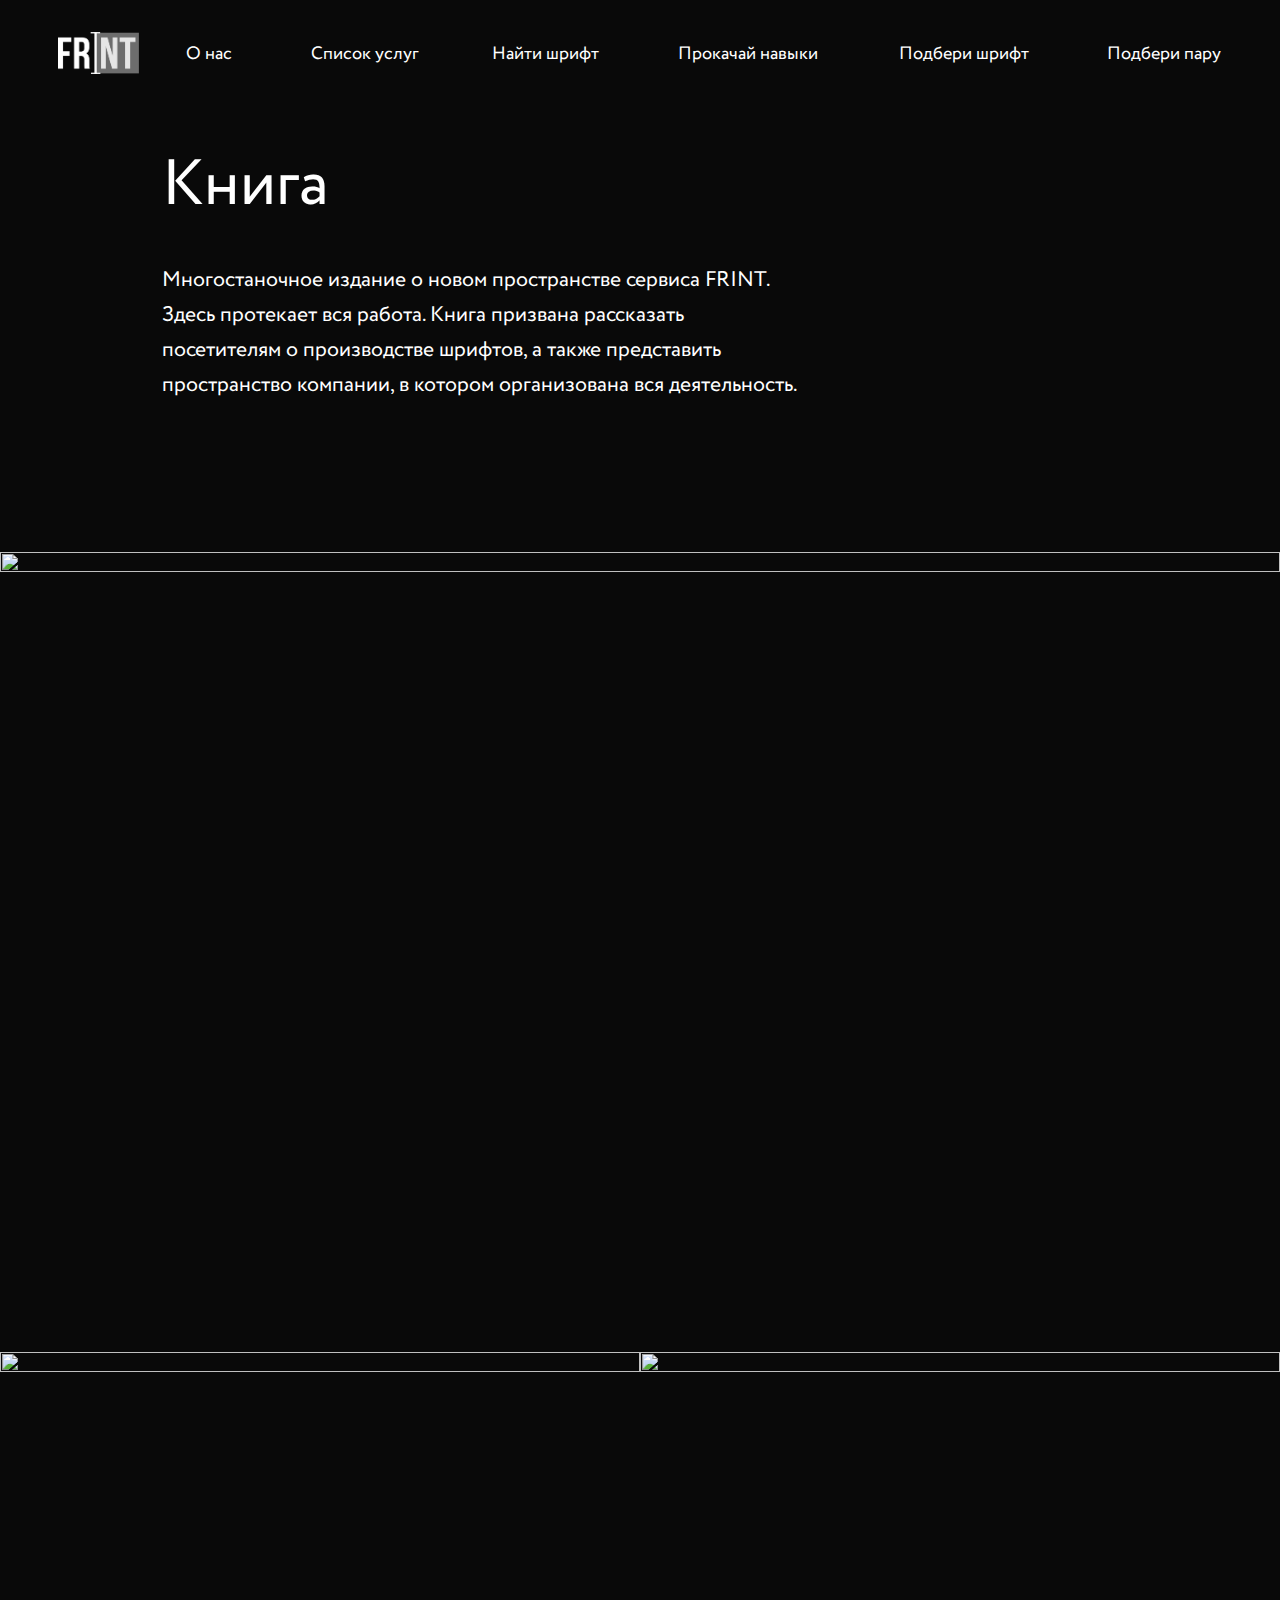
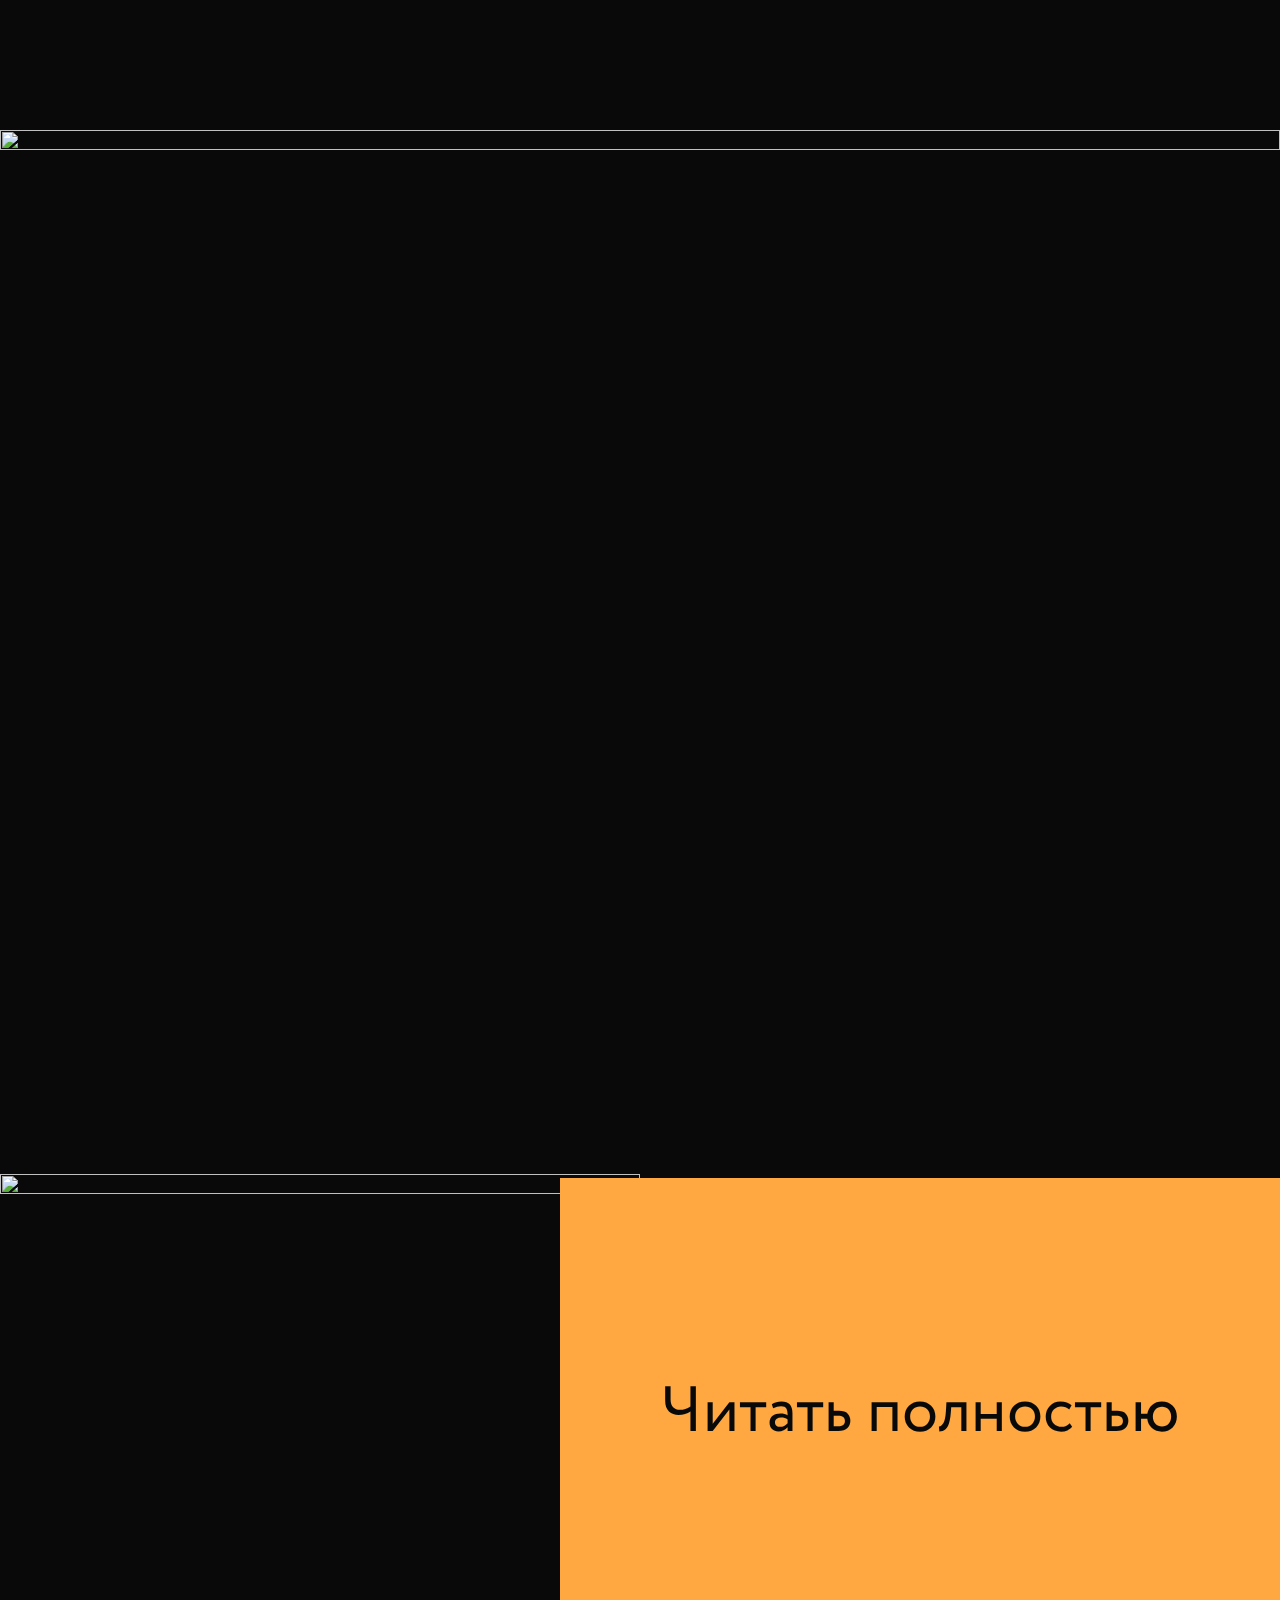
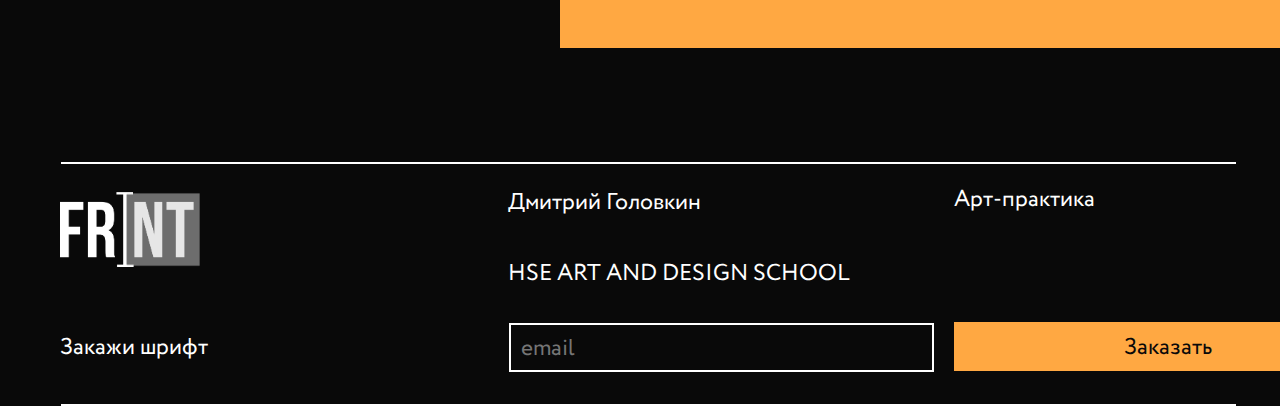
==== book1.html @ 6318c1db "Add files via upload" ====
<!DOCTYPE html>
<html lang="en" dir="ltr">
  <head>
    <meta charset="utf-8">
    <title></title>
    <script src="https://ajax.googleapis.com/ajax/libs/jquery/3.5.1/jquery.min.js"></script>
    <link rel='stylesheet' media='screen and (min-width: 1440px) and (max-width: 2560px)' href='style/1920x1080.css' />
    <link rel='stylesheet' media='screen and (min-width: 1367px) and (max-width: 1440px)' href='style/1440x900.css' />
    <link rel='stylesheet' media='screen and (min-width: 1300px) and (max-width: 1366px)' href='style/1366x768.css' />
    <link rel='stylesheet' media='screen and (min-width: 1200px) and (max-width: 1300px)' href='style/1280x800.css' />
    <link rel='stylesheet' media='screen and (min-width: 900px) and (max-width: 1200px)' href='style/1024x768.css' />
    <link rel='stylesheet' media='screen and (min-width: 500px) and (max-width: 900px)' href='style/768x1024.css' />
    <link rel='stylesheet' media='screen and (min-width: 300px) and (max-width: 499px)' href='style/414x896.css' />
    <meta name="viewport" content="width=device-width, initial-scale=1">
    <style media="screen">
      html {
        background: #090909;
        display: block;
        height: 1250px;
      }
      @font-face {
          font-family: 'Misto';
          src: url('fonts/Misto.eot');
          src: url('fonts/Misto.eot') format('embedded-opentype'),
               url('fonts/Misto.woff2') format('woff2'),
               url('fonts/Misto.woff') format('woff'),
               url('fonts/Misto.ttf') format('truetype'),
               url('fonts/Misto.svg#Misto') format('svg');
      }
      @font-face {
      	font-family: 'Conv_10710';
      	src: url('fonts/10710.eot');
      	src: local('☺'), url('fonts/10710.woff') format('woff'), url('fonts/10710.ttf') format('truetype'), url('fonts/10710.svg') format('svg');
      	font-weight: normal;
      	font-style: normal;
      }
        .forbody {
          background: #090909;
          transition: 1s;
        }
        .fix {
          position: fixed;
          width: 100%;
          height: 80px;
          background: #090909;
          top: 0px;
          left: 0px;
          z-index: 10;
        }
        .logo {
          position: absolute;
          width: 81px;
          height: 42px;
          left: 4.5%;
          top: 32px;
          transition: .5s;
        }
        .logo:hover {
          opacity: .4;
          transition: .1s;
          cursor: pointer;
        }
        img {
          width: 100%;
          height: 100%;
        }
        .About {
          position: absolute;
          width: 13%;
          height: 20px;
          left: 14.5%;
          top: 41px;
        }
        .list {
          position: absolute;
          width: 14.3%;
          height: 27px;
          left: 24.3%;
          top: 41px;
        }
        .found {
          position: absolute;
          width: 10.5%;
          height: 27px;
          left: 38.4%;
          top: 41px;
        }
        .skill {
          position: absolute;
          width: 14%;
          height: 27px;
          left: 53%;
          top: 41px;
        }
        .choose {
          position: absolute;
          width: 12%;
          height: 27px;
          left: 70.2%;
          top: 41px;
        }
        .choose2 {
          position: absolute;
          width: 10.9%;
          height: 27px;
          left: 86.5%;
          top: 41px;
        }
        a {
          font-size: 18px;
          text-decoration: none;
          font-family: 'Conv_10710';
          color: white;
          transition: .5s;
        }
        a:hover {
          opacity: .4;
          transition: .1s;
        }
        .menu {
          position: absolute;
          width: 123px;
          height: 51px;
          left: 13.2%;
          top: 28px;
          background: #090909;
          border: 1px solid #FFFFFF;
          box-sizing: border-box;
          z-index: 12;
          transition: .5s;
        }
        .About2 {
          position: absolute;
          left: 17px;
          top: 12px;
          transition: .5s;
        }
        .contact {
          position: absolute;
          left: 17px;
          top: 52px;
          transition: .5s;
        }
        .comand {
          position: absolute;
          left: 17px;
          top: 92px;
          transition: .5s;
        }
        .book {
          position: absolute;
          left: 17px;
          top: 132px;
          transition: .5s;
        }
        .office {
          position: absolute;
          left: 17px;
          top: 172px;
          transition: .5s;
        }
        .hidden {
          opacity: 0;
        }
        .blocker {
          display: none;
        }
        .showmenu {
          height: 221px;
        }
        .bookhead {
          position: absolute;
          width: 506px;
          height: 96px;
          left: 162px;
          top: 173px;
          font-family: 'Conv_10710';
          font-size: 5vw;
          line-height: 27px;
          color: #FFFFFF;
        }
        .con1 {
          position: absolute;
          width: 435px;
          height: 74px;
          left: 162px;
          top: 314px;
          font-family: 'Conv_10710';
          font-size: 3.3vw;
          line-height: 27px;
          color: #FFFFFF;
        }
        .con2 {
          position: absolute;
          width: 721px;
          height: 140px;
          left: 162px;
          top: 263px;
          font-family: 'Conv_10710';
          font-size: 1.66vw;
          line-height: 35px;
          color: #FFFFFF;
        }
        .line6 {
          position: absolute;
          width: 91.66%;
          height: 0px;
          margin-left: 53px;
          top: 3362px;
          border: 1.1px solid #FFFFFF;
        }
        .logo2 {
          position: absolute;
          width: 140px;
          height: 75px;
          left: 60px;
          top: 3392px;
        }
        .autor {
          position: absolute;
          width: 303px;
          height: 46px;
          left: 508px;
          top: 3389px;
          font-family: 'Conv_10710';
          font-size: 1.8vw;
          line-height: 27px;
          color: #FFFFFF;
        }
        .art {
          position: absolute;
          width: 303px;
          height: 46px;
          left: 954px;
          top: 3386px;
          font-family: 'Conv_10710';
          font-size: 1.8vw;
          line-height: 27px;
          color: #FFFFFF;
        }
        .hse {
          position: absolute;
          width: 410px;
          height: 50px;
          left: 508px;
          top: 3460px;
          font-family: 'Conv_10710';
          font-size: 1.8vw;
          line-height: 27px;
          color: #FFFFFF;
        }
        .buy {
          position: absolute;
          width: 279px;
          height: 50px;
          left: 60px;
          top: 3534px;
          font-family: 'Conv_10710';
          font-size: 1.8vw;
          line-height: 27px;
          color: #FFFFFF;
        }
        input {
          position: absolute;
          font-size: 1.8vw;
          color: rgba(255, 255, 255, 0.5);
          background: #090909;
          border: 2px solid #FFFFFF;
          box-sizing: border-box;
          font-family: 'Conv_10710';
          margin: 15px auto;
          padding: 0 10px;
          width: 425px;
          height: 49px;
          left: 509px;
          top: 3508px;
        }
        .buy2 {
          position: absolute;
          width: 427px;
          height: 49px;
          left: 954px;
          top: 3522px;
          background: #FFA842;
          font-size: 1.8vw;
          display: flex;
          justify-content: center;
          align-items: center;
          color: #090909;
          font-family: 'Conv_10710';
          transition: .5s;
        }
        .buy2:hover {
          opacity: .4;
          transition: .1s;
        }
        .line7 {
          position: absolute;
          width: 91.66%;
          height: 0px;
          margin-left: 53px;
          top: 3604px;
          border: 1.1px solid #FFFFFF;
        }
        .book1 {
          position: absolute;
          width: 100%;
          height: auto;
          left: 0px;
          top: 552px;
        }
        .book2 {
          position: absolute;
          width: 50%;
          height: auto;
          left: 0px;
          top: 1352px;
          z-index: 2;
        }
        .book3 {
          position: absolute;
          width: 50%;
          height: auto;
          right: 0px;
          top: 1352px;
          z-index: 2;
        }
        .book4 {
          position: absolute;
          width: 100%;
          height: auto;
          left: 0px;
          top: 1730px;
          z-index: 1;
        }
        .book5 {
          position: absolute;
          width: 50%;
          height: auto;
          left: 0px;
          top: 2774px;
        }
        .read {
          position: absolute;
          width: 720px;
          height: 470px;
          right: 0px;
          top: 2778px;
          background: #FFA842;
          color: #090909;
          font-family: 'Conv_10710';
          font-size: 64px;
          line-height: 64px;
          display: flex;
          justify-content: center;
          align-items: center;
          transition: .5s;
        }
        .read:hover {
          opacity: .4;
          transition: .1s;
          cursor: pointer;
        }
    </style>
    <script>
    $(document).ready(function(){
  $(window).scroll(function () {
      if ($(this).scrollTop() > 0) {
          $(".logo").fadeIn();
      } else {
          $(".logo").fadeIn();
      }
  });
  $(".logo").click(function () {
      $('body,html').animate({
          scrollTop: 0
      }, 400);
      return false;
  });
});
$(document).ready(function(){
  $(".About").click(function(){
    $(".menu").removeClass("blocker");
    setTimeout(function(){
      $(".menu").removeClass("hidden");
    },100)
    setTimeout(function(){
      $(".menu").addClass("showmenu");
    },200)
    setTimeout(function(){
      $(".About2").removeClass("hidden");
    },100)
    setTimeout(function(){
      $(".contact").removeClass("hidden");
    },210)
    setTimeout(function(){
      $(".comand").removeClass("hidden");
    },290)
    setTimeout(function(){
      $(".book").removeClass("hidden");
    },370)
    setTimeout(function(){
      $(".office").removeClass("hidden");
    },450)
  });
});
$(document).ready(function(){
  $(".About2").click(function(){
    $(".menu").removeClass("blocker");
    setTimeout(function(){
      $(".menu").addClass("hidden");
    },400)
    setTimeout(function(){
      $(".menu").addClass("blocker");
    },1500)
    setTimeout(function(){
      $(".menu").removeClass("showmenu");
    },300)
    setTimeout(function(){
      $(".About2").addClass("hidden");
    },300)
    setTimeout(function(){
      $(".contact").addClass("hidden");
    },220)
    setTimeout(function(){
      $(".comand").addClass("hidden");
    },160)
    setTimeout(function(){
      $(".book").addClass("hidden");
    },80)
    setTimeout(function(){
      $(".office").addClass("hidden");
    },1)
  });
});
    </script>
  </head>
  <body>
    <body class="forbody"></body>
    <div class="fix">
    <div onClick="window.location='index.html' "class="logo">
      <img src="images/frintlogo.png" alt="">
    </div>
    <div class="About">
      <a href="#">О нас</a>
    </div>
    <div class="menu hidden blocker">
      <div class="About2 hidden">
        <a href="#">О нас</a>
      </div>
      <div class="contact hidden">
        <a href="contact.html">Контакты</a>
      </div>
      <div class="comand hidden">
        <a href="comand.html">Команда</a>
      </div>
      <div class="book hidden">
        <a href="book1.html">Книга</a>
      </div>
      <div class="office hidden">
        <a href="room.html">Офис</a>
      </div>
    </div>
    <div class="list">
      <a href="#">Cписок услуг</a>
    </div>
    <div class="found">
      <a href="https://dimchenskiy.github.io/River/">Найти шрифт</a>
    </div>
    <div class="skill">
      <a href="https://dimchenskiy.github.io/Game/">Прокачай навыки</a>
    </div>
    <div class="choose">
      <a href="drag.html">Подбери шрифт</a>
    </div>
    <div class="choose2">
      <a href="#">Подбери пару</a>
    </div>
    </div>
    <div class="bookhead">Книга</div>
    <div class="con2">Многостаночное издание о новом пространстве сервиса FRINT.<br>Здесь протекает вся работа. Книга призвана рассказать<br>посетителям о производстве шрифтов, а также представить<br>пространство компании, в котором организована вся деятельность.</div>
    <div class="book1">
      <img src="images/Prosmotr5.png" alt="">
    </div>
    <div class="book2">
      <img src="images/Prosmotr7.png" alt="">
    </div>
    <div class="book3">
      <img src="images/Prosmotr9.png" alt="">
    </div>
    <div class="book4">
      <img src="images/Prosmotr22.png" alt="">
    </div>
    <div class="book5">
      <img src="images/Prosmotr27.png" alt="">
    </div>
    <div onClick="window.location='https://ru.calameo.com/read/0066540515ed917fcbe0b' "class="read">Читать полностью</div>
    <div class="line6"></div>
    <div class="logo2">
      <img src="images/frintlogo.png" alt="">
    </div>
    <div class="autor">Дмитрий Головкин</div>
    <div class="art">Арт-практика</div>
    <div class="hse">HSE ART AND DESIGN SCHOOL</div>
    <div class="buy">Закажи шрифт</div>
    <form action="index.html" method="post">
     <input type="email" name="" value="" placeholder="email">
    </form>
    <div onClick="window.location='https://dimchenskiy.github.io/River/' "class="buy2">Заказать</div>
    <div class="line7"></div>
  </body>
</html>
---- style/1440x900.css ----
/* .header {
  position: absolute;
  width: 80%;
  height: 245px;
  left: 10%;
  top: 311px;
  font-size: 6.66vw;
  font-family: 'Misto';
  color: white;
  text-align: center;
  line-height: 6.68vw;
}
.header2 {
  position: absolute;
  width: 34.5%;
  height: 188px;
  left: 32.9%;
  top: 556px;
  font-size: 1.66vw;
  font-family: 'Conv_10710';
  color: white;
  text-align: center;
  line-height: 2.43vw;
} */
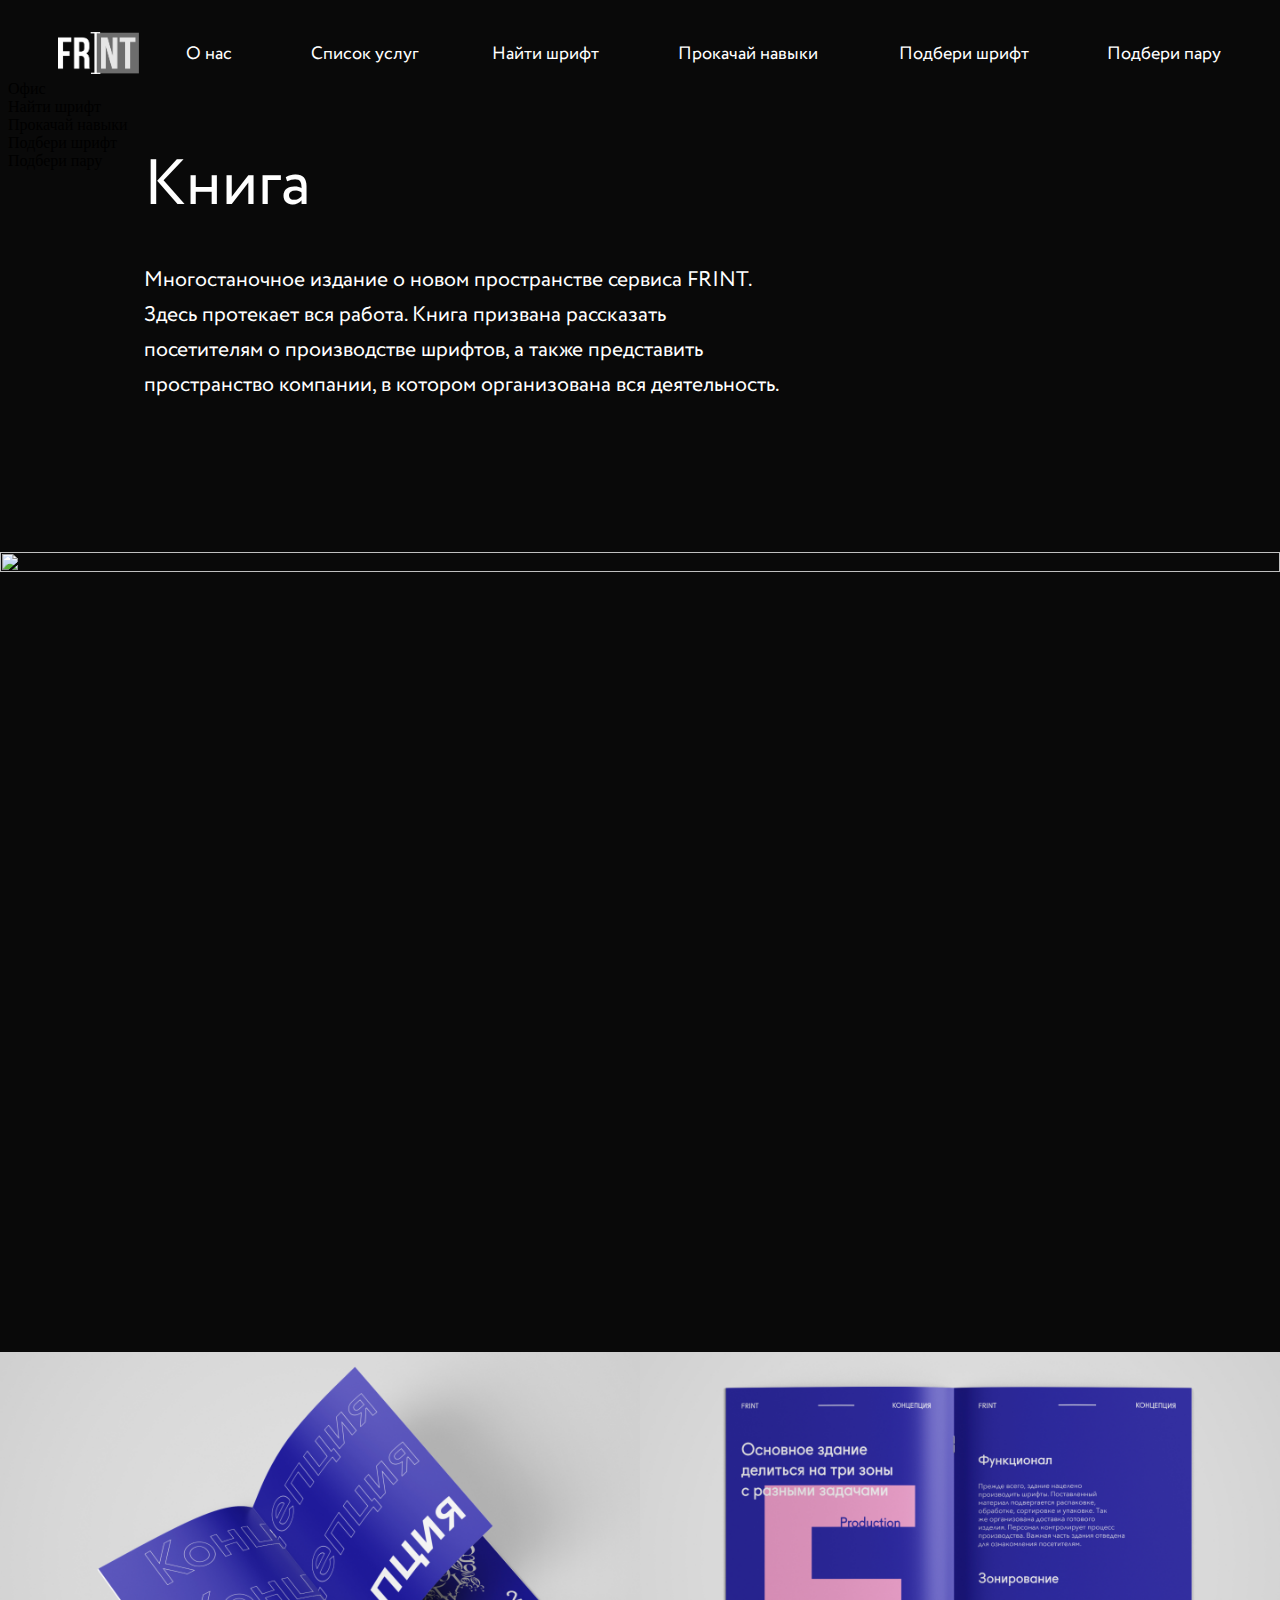
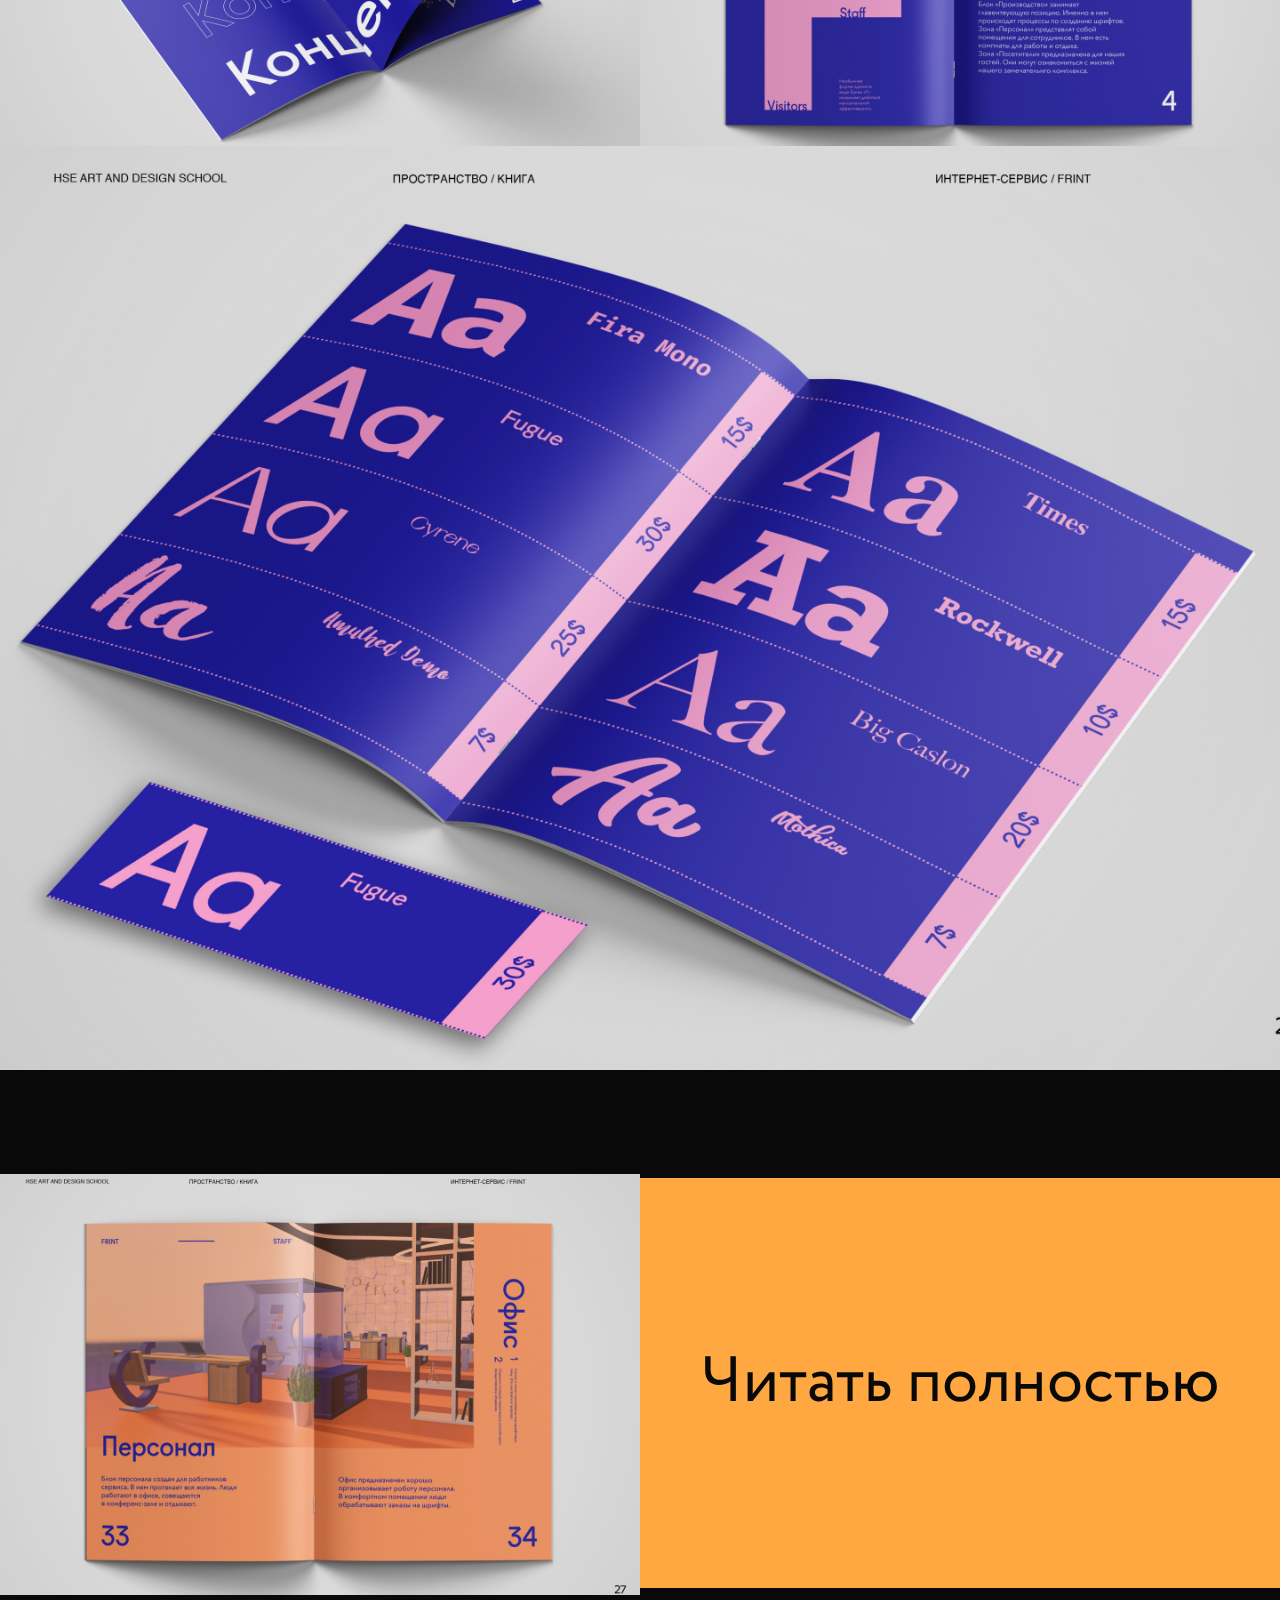
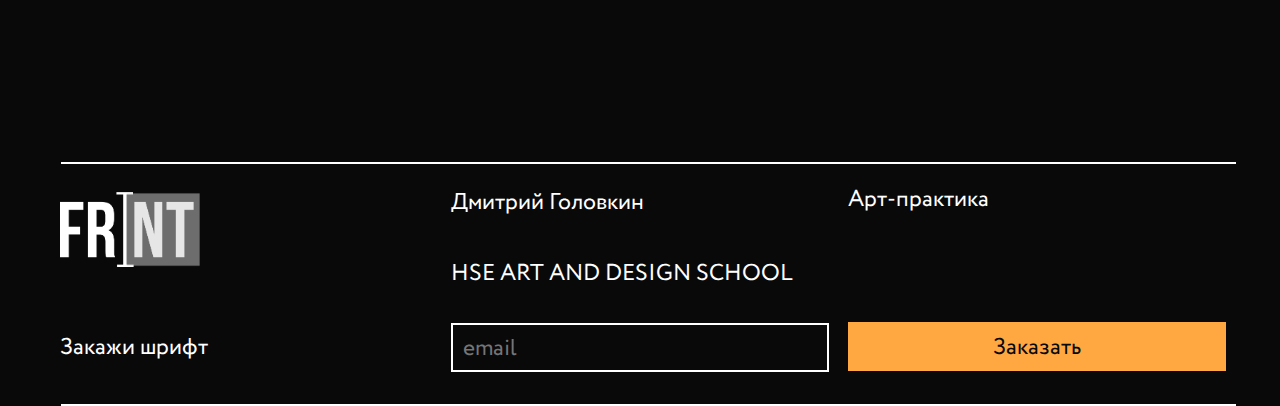
==== commit d7098dd0: "Add files via upload" ====
--- a/book1.html
+++ b/book1.html
@@ -4,13 +4,13 @@
     <meta charset="utf-8">
     <title></title>
     <script src="https://ajax.googleapis.com/ajax/libs/jquery/3.5.1/jquery.min.js"></script>
-    <link rel='stylesheet' media='screen and (min-width: 1440px) and (max-width: 2560px)' href='style/1920x1080.css' />
-    <link rel='stylesheet' media='screen and (min-width: 1367px) and (max-width: 1440px)' href='style/1440x900.css' />
-    <link rel='stylesheet' media='screen and (min-width: 1300px) and (max-width: 1366px)' href='style/1366x768.css' />
-    <link rel='stylesheet' media='screen and (min-width: 1200px) and (max-width: 1300px)' href='style/1280x800.css' />
-    <link rel='stylesheet' media='screen and (min-width: 900px) and (max-width: 1200px)' href='style/1024x768.css' />
-    <link rel='stylesheet' media='screen and (min-width: 500px) and (max-width: 900px)' href='style/768x1024.css' />
-    <link rel='stylesheet' media='screen and (min-width: 300px) and (max-width: 499px)' href='style/414x896.css' />
+    <link rel='stylesheet' media='screen and (min-width: 1440px) and (max-width: 2560px)' href='style/book/1920x1080.css' />
+    <link rel='stylesheet' media='screen and (min-width: 1367px) and (max-width: 1440px)' href='style/book/1440x900.css' />
+    <link rel='stylesheet' media='screen and (min-width: 1300px) and (max-width: 1366px)' href='style/book/1366x768.css' />
+    <link rel='stylesheet' media='screen and (min-width: 1200px) and (max-width: 1300px)' href='style/book/1280x800.css' />
+    <link rel='stylesheet' media='screen and (min-width: 900px) and (max-width: 1200px)' href='style/book/1024x768.css' />
+    <link rel='stylesheet' media='screen and (min-width: 650px) and (max-width: 900px)' href='style/book/768x1024.css' />
+    <link rel='stylesheet' media='screen and (min-width: 300px) and (max-width: 650px)' href='style/book/414x896.css' />
     <meta name="viewport" content="width=device-width, initial-scale=1">
     <style media="screen">
       html {
@@ -34,333 +34,7 @@
       	font-weight: normal;
       	font-style: normal;
       }
-        .forbody {
-          background: #090909;
-          transition: 1s;
-        }
-        .fix {
-          position: fixed;
-          width: 100%;
-          height: 80px;
-          background: #090909;
-          top: 0px;
-          left: 0px;
-          z-index: 10;
-        }
-        .logo {
-          position: absolute;
-          width: 81px;
-          height: 42px;
-          left: 4.5%;
-          top: 32px;
-          transition: .5s;
-        }
-        .logo:hover {
-          opacity: .4;
-          transition: .1s;
-          cursor: pointer;
-        }
-        img {
-          width: 100%;
-          height: 100%;
-        }
-        .About {
-          position: absolute;
-          width: 13%;
-          height: 20px;
-          left: 14.5%;
-          top: 41px;
-        }
-        .list {
-          position: absolute;
-          width: 14.3%;
-          height: 27px;
-          left: 24.3%;
-          top: 41px;
-        }
-        .found {
-          position: absolute;
-          width: 10.5%;
-          height: 27px;
-          left: 38.4%;
-          top: 41px;
-        }
-        .skill {
-          position: absolute;
-          width: 14%;
-          height: 27px;
-          left: 53%;
-          top: 41px;
-        }
-        .choose {
-          position: absolute;
-          width: 12%;
-          height: 27px;
-          left: 70.2%;
-          top: 41px;
-        }
-        .choose2 {
-          position: absolute;
-          width: 10.9%;
-          height: 27px;
-          left: 86.5%;
-          top: 41px;
-        }
-        a {
-          font-size: 18px;
-          text-decoration: none;
-          font-family: 'Conv_10710';
-          color: white;
-          transition: .5s;
-        }
-        a:hover {
-          opacity: .4;
-          transition: .1s;
-        }
-        .menu {
-          position: absolute;
-          width: 123px;
-          height: 51px;
-          left: 13.2%;
-          top: 28px;
-          background: #090909;
-          border: 1px solid #FFFFFF;
-          box-sizing: border-box;
-          z-index: 12;
-          transition: .5s;
-        }
-        .About2 {
-          position: absolute;
-          left: 17px;
-          top: 12px;
-          transition: .5s;
-        }
-        .contact {
-          position: absolute;
-          left: 17px;
-          top: 52px;
-          transition: .5s;
-        }
-        .comand {
-          position: absolute;
-          left: 17px;
-          top: 92px;
-          transition: .5s;
-        }
-        .book {
-          position: absolute;
-          left: 17px;
-          top: 132px;
-          transition: .5s;
-        }
-        .office {
-          position: absolute;
-          left: 17px;
-          top: 172px;
-          transition: .5s;
-        }
-        .hidden {
-          opacity: 0;
-        }
-        .blocker {
-          display: none;
-        }
-        .showmenu {
-          height: 221px;
-        }
-        .bookhead {
-          position: absolute;
-          width: 506px;
-          height: 96px;
-          left: 162px;
-          top: 173px;
-          font-family: 'Conv_10710';
-          font-size: 5vw;
-          line-height: 27px;
-          color: #FFFFFF;
-        }
-        .con1 {
-          position: absolute;
-          width: 435px;
-          height: 74px;
-          left: 162px;
-          top: 314px;
-          font-family: 'Conv_10710';
-          font-size: 3.3vw;
-          line-height: 27px;
-          color: #FFFFFF;
-        }
-        .con2 {
-          position: absolute;
-          width: 721px;
-          height: 140px;
-          left: 162px;
-          top: 263px;
-          font-family: 'Conv_10710';
-          font-size: 1.66vw;
-          line-height: 35px;
-          color: #FFFFFF;
-        }
-        .line6 {
-          position: absolute;
-          width: 91.66%;
-          height: 0px;
-          margin-left: 53px;
-          top: 3362px;
-          border: 1.1px solid #FFFFFF;
-        }
-        .logo2 {
-          position: absolute;
-          width: 140px;
-          height: 75px;
-          left: 60px;
-          top: 3392px;
-        }
-        .autor {
-          position: absolute;
-          width: 303px;
-          height: 46px;
-          left: 508px;
-          top: 3389px;
-          font-family: 'Conv_10710';
-          font-size: 1.8vw;
-          line-height: 27px;
-          color: #FFFFFF;
-        }
-        .art {
-          position: absolute;
-          width: 303px;
-          height: 46px;
-          left: 954px;
-          top: 3386px;
-          font-family: 'Conv_10710';
-          font-size: 1.8vw;
-          line-height: 27px;
-          color: #FFFFFF;
-        }
-        .hse {
-          position: absolute;
-          width: 410px;
-          height: 50px;
-          left: 508px;
-          top: 3460px;
-          font-family: 'Conv_10710';
-          font-size: 1.8vw;
-          line-height: 27px;
-          color: #FFFFFF;
-        }
-        .buy {
-          position: absolute;
-          width: 279px;
-          height: 50px;
-          left: 60px;
-          top: 3534px;
-          font-family: 'Conv_10710';
-          font-size: 1.8vw;
-          line-height: 27px;
-          color: #FFFFFF;
-        }
-        input {
-          position: absolute;
-          font-size: 1.8vw;
-          color: rgba(255, 255, 255, 0.5);
-          background: #090909;
-          border: 2px solid #FFFFFF;
-          box-sizing: border-box;
-          font-family: 'Conv_10710';
-          margin: 15px auto;
-          padding: 0 10px;
-          width: 425px;
-          height: 49px;
-          left: 509px;
-          top: 3508px;
-        }
-        .buy2 {
-          position: absolute;
-          width: 427px;
-          height: 49px;
-          left: 954px;
-          top: 3522px;
-          background: #FFA842;
-          font-size: 1.8vw;
-          display: flex;
-          justify-content: center;
-          align-items: center;
-          color: #090909;
-          font-family: 'Conv_10710';
-          transition: .5s;
-        }
-        .buy2:hover {
-          opacity: .4;
-          transition: .1s;
-        }
-        .line7 {
-          position: absolute;
-          width: 91.66%;
-          height: 0px;
-          margin-left: 53px;
-          top: 3604px;
-          border: 1.1px solid #FFFFFF;
-        }
-        .book1 {
-          position: absolute;
-          width: 100%;
-          height: auto;
-          left: 0px;
-          top: 552px;
-        }
-        .book2 {
-          position: absolute;
-          width: 50%;
-          height: auto;
-          left: 0px;
-          top: 1352px;
-          z-index: 2;
-        }
-        .book3 {
-          position: absolute;
-          width: 50%;
-          height: auto;
-          right: 0px;
-          top: 1352px;
-          z-index: 2;
-        }
-        .book4 {
-          position: absolute;
-          width: 100%;
-          height: auto;
-          left: 0px;
-          top: 1730px;
-          z-index: 1;
-        }
-        .book5 {
-          position: absolute;
-          width: 50%;
-          height: auto;
-          left: 0px;
-          top: 2774px;
-        }
-        .read {
-          position: absolute;
-          width: 720px;
-          height: 470px;
-          right: 0px;
-          top: 2778px;
-          background: #FFA842;
-          color: #090909;
-          font-family: 'Conv_10710';
-          font-size: 64px;
-          line-height: 64px;
-          display: flex;
-          justify-content: center;
-          align-items: center;
-          transition: .5s;
-        }
-        .read:hover {
-          opacity: .4;
-          transition: .1s;
-          cursor: pointer;
-        }
+
     </style>
     <script>
     $(document).ready(function(){
@@ -433,6 +107,30 @@
     },1)
   });
 });
+$(document).ready(function(){
+  $(".burger").click(function(){
+    $(".burgermenu").addClass("showburger");
+    setTimeout(function(){
+      $(".dark").removeClass("blocker");
+    },100)
+    setTimeout(function(){
+      $(".dark").addClass("darkmode");
+    },210)
+
+  });
+});
+$(document).ready(function(){
+  $(".back").click(function(){
+    $(".burgermenu").removeClass("showburger");
+    setTimeout(function(){
+      $(".dark").removeClass("darkmode");
+    },100)
+    setTimeout(function(){
+      $(".dark").addClass("blocker");
+    },810)
+
+  });
+});
     </script>
   </head>
   <body>
@@ -475,6 +173,9 @@
     </div>
     <div class="choose2">
       <a href="#">Подбери пару</a>
+    </div>
+    <div class="burger">
+      <img src="images/burger.svg" alt="">
     </div>
     </div>
     <div class="bookhead">Книга</div>
@@ -508,5 +209,20 @@
     </form>
     <div onClick="window.location='https://dimchenskiy.github.io/River/' "class="buy2">Заказать</div>
     <div class="line7"></div>
+    <div class="burgermenu">
+      <div class="back">
+        <img src="images/back.svg" alt="">
+      </div>
+      <div class="burabout">О нас</div>
+      <div onClick="window.location='contact.html' "class="burcontact">Контакты</div>
+      <div onClick="window.location='comand.html' "class="burcomand">Команда</div>
+      <div onClick="window.location='book1.html' "class="burbook">Книга</div>
+      <div onClick="window.location='room.html' "class="burcoffice">Офис</div>
+      <div onClick="window.location='https://dimchenskiy.github.io/River/' "class="burfound">Найти шрифт</div>
+      <div onClick="window.location='https://dimchenskiy.github.io/Game/' "class="burskill">Прокачай навыки</div>
+      <div onClick="window.location='drag.html' "class="burchoose">Подбери шрифт</div>
+      <div onClick="window.location='choose.html' "class="burchoose2">Подбери пару</div>
+    </div>
+    <div class="dark blocker"></div>
   </body>
 </html>
--- a/style/book/1920x1080.css
+++ b/style/book/1920x1080.css
@@ -0,0 +1,405 @@
+.forbody {
+  background: #090909;
+  transition: 1s;
+}
+.fix {
+  position: fixed;
+  width: 100%;
+  height: 80px;
+  background: #090909;
+  top: 0px;
+  left: 0px;
+  z-index: 10;
+}
+.logo {
+  position: absolute;
+  width: 81px;
+  height: 42px;
+  left: 4.5%;
+  top: 32px;
+  transition: .5s;
+}
+.logo:hover {
+  opacity: .4;
+  transition: .1s;
+  cursor: pointer;
+}
+img {
+  width: 100%;
+  height: 100%;
+}
+.About {
+  position: absolute;
+  width: 13%;
+  height: 20px;
+  left: 14.5%;
+  top: 41px;
+}
+.burger {
+  display: none;
+}
+.back {
+  display: none;
+}
+.list {
+  position: absolute;
+  width: 14.3%;
+  height: 27px;
+  left: 24.3%;
+  top: 41px;
+}
+.found {
+  position: absolute;
+  width: 10.5%;
+  height: 27px;
+  left: 38.4%;
+  top: 41px;
+}
+.skill {
+  position: absolute;
+  width: 14%;
+  height: 27px;
+  left: 53%;
+  top: 41px;
+}
+.choose {
+  position: absolute;
+  width: 12%;
+  height: 27px;
+  left: 70.2%;
+  top: 41px;
+}
+.choose2 {
+  position: absolute;
+  width: 10.9%;
+  height: 27px;
+  left: 86.5%;
+  top: 41px;
+}
+a {
+  font-size: 24px;
+  text-decoration: none;
+  font-family: 'Conv_10710';
+  color: white;
+  transition: .5s;
+}
+a:hover {
+  opacity: .4;
+  transition: .1s;
+}
+.menu {
+  position: absolute;
+  width: 123px;
+  height: 51px;
+  left: 13.2%;
+  top: 28px;
+  background: #090909;
+  border: 1px solid #FFFFFF;
+  box-sizing: border-box;
+  z-index: 12;
+  transition: .5s;
+}
+.About2 {
+  position: absolute;
+  left: 17px;
+  top: 12px;
+  transition: .5s;
+}
+.contact {
+  position: absolute;
+  left: 17px;
+  top: 52px;
+  transition: .5s;
+}
+.comand {
+  position: absolute;
+  left: 17px;
+  top: 92px;
+  transition: .5s;
+}
+.book {
+  position: absolute;
+  left: 17px;
+  top: 132px;
+  transition: .5s;
+}
+.office {
+  position: absolute;
+  left: 17px;
+  top: 172px;
+  transition: .5s;
+}
+.hidden {
+  opacity: 0;
+}
+.blocker {
+  display: none;
+}
+.showmenu {
+  height: 221px;
+}
+.bookhead {
+  position: absolute;
+  width: 506px;
+  height: 96px;
+  left: 11.25%;
+  top: 173px;
+  font-family: 'Conv_10710';
+  font-size: 5vw;
+  line-height: 27px;
+  color: #FFFFFF;
+}
+.con1 {
+  position: absolute;
+  width: 435px;
+  height: 74px;
+  left: 11.25%;
+  top: 314px;
+  font-family: 'Conv_10710';
+  font-size: 3.3vw;
+  line-height: 4vw;
+  color: #FFFFFF;
+}
+.con2 {
+  position: absolute;
+  width: 60%;
+  height: 140px;
+  left: 11.25%;
+  top: 263px;
+  font-family: 'Conv_10710';
+  font-size: 1.66vw;
+  line-height: 35px;
+  color: #FFFFFF;
+}
+.line6 {
+  position: absolute;
+  width: 91.66%;
+  height: 0px;
+  margin-left: 53px;
+  top: 3362px;
+  border: 1.1px solid #FFFFFF;
+}
+.logo2 {
+  position: absolute;
+  width: 140px;
+  height: 75px;
+  left: 60px;
+  top: 3392px;
+}
+.autor {
+  position: absolute;
+  width: 303px;
+  height: 46px;
+  left: 35.27%;
+  top: 3389px;
+  font-family: 'Conv_10710';
+  font-size: 1.8vw;
+  line-height: 27px;
+  color: #FFFFFF;
+}
+@media screen and (min-width: 1600px) {
+  .autor {
+    font-size: 30px;
+  }
+
+}
+.art {
+  position: absolute;
+  width: 303px;
+  height: 46px;
+  left: 66.25%;
+  top: 3386px;
+  font-family: 'Conv_10710';
+  font-size: 1.8vw;
+  line-height: 27px;
+  color: #FFFFFF;
+}
+@media screen and (min-width: 1600px) {
+  .art {
+    font-size: 30px;
+
+  }
+}
+.hse {
+  position: absolute;
+  width: 30%;
+  height: 50px;
+  left: 35.27%;
+  top: 3460px;
+  font-family: 'Conv_10710';
+  font-size: 1.8vw;
+  line-height: 27px;
+  color: #FFFFFF;
+}
+@media screen and (min-width: 1600px) {
+  .hse {
+    font-size: 28px;
+  }
+}
+.buy {
+  position: absolute;
+  width: 279px;
+  height: 50px;
+  left: 60px;
+  top: 3534px;
+  font-family: 'Conv_10710';
+  font-size: 1.8vw;
+  line-height: 27px;
+  color: #FFFFFF;
+}
+@media screen and (min-width: 1600px) {
+  .buy {
+    font-size: 28px;
+  }
+}
+input {
+  position: absolute;
+  font-size: 1.8vw;
+  color: rgba(255, 255, 255, 0.5);
+  background: #090909;
+  border: 2px solid #FFFFFF;
+  box-sizing: border-box;
+  font-family: 'Conv_10710';
+  margin: 15px auto;
+  padding: 0 10px;
+  width: 29.51%;
+  height: 49px;
+  left: 35.27%;
+  top: 3508px;
+}
+@media screen and (min-width: 1600px) {
+  input {
+    font-size: 28px;
+  }
+  .buy2 {
+    font-size: 28px;
+  }
+
+}
+.buy2 {
+  position: absolute;
+  width: 29.51%;
+  height: 49px;
+  left: 66.25%;
+  top: 3522px;
+  background: #FFA842;
+  font-size: 1.8vw;
+  display: flex;
+  justify-content: center;
+  align-items: center;
+  color: #090909;
+  font-family: 'Conv_10710';
+  transition: .5s;
+}
+.buy2:hover {
+  opacity: .4;
+  transition: .1s;
+}
+.line7 {
+  position: absolute;
+  width: 91.66%;
+  height: 0px;
+  margin-left: 53px;
+  top: 3604px;
+  border: 1.1px solid #FFFFFF;
+}
+.book1 {
+  position: absolute;
+  width: 100%;
+  height: auto;
+  left: 0px;
+  top: 552px;
+
+}
+@media screen and (min-width: 1600px) {
+  .book1 {
+    width: 80%;
+    left: 10%;
+  }
+}
+.book2 {
+  position: absolute;
+  width: 50%;
+  height: auto;
+  left: 0px;
+  top: 1352px;
+  z-index: 2;
+}
+@media screen and (min-width: 1600px) {
+  .book2 {
+    width: 40%;
+    left: 10%;
+  }
+}
+.book3 {
+  position: absolute;
+  width: 50%;
+  height: auto;
+  right: 0px;
+  top: 1352px;
+  z-index: 2;
+}
+@media screen and (min-width: 1600px) {
+  .book3 {
+    width: 40%;
+    left: 50%;
+  }
+}
+.book4 {
+  position: absolute;
+  width: 100%;
+  height: auto;
+  left: 0px;
+  top: 1730px;
+  z-index: 1;
+  max-width: 1440px;
+}
+@media screen and (min-width: 1600px) {
+  .book4 {
+    width: 80%;
+    left: 10%;
+  }
+}
+.book5 {
+  position: absolute;
+  width: 50%;
+  height: auto;
+  left: 0px;
+  top: 2774px;
+  max-width: 718px;
+}
+@media screen and (min-width: 1600px) {
+  .book5 {
+    width: 40%;
+    left: 10%;
+  }
+}
+.read {
+  position: absolute;
+  width: 50%;
+  height: 32vw;
+  left: 50%;
+  top: 2778px;
+  background: #FFA842;
+  color: #090909;
+  font-family: 'Conv_10710';
+  font-size: 64px;
+  line-height: 64px;
+  display: flex;
+  justify-content: center;
+  align-items: center;
+  transition: .5s;
+  max-width: 718px;
+}
+@media screen and (min-width: 1600px) {
+  .read {
+    width: 40%;
+    left: 50%;
+    height: 22vw; 
+  }
+}
+.read:hover {
+  opacity: .4;
+  transition: .1s;
+  cursor: pointer;
+}
--- a/style/book/1440x900.css
+++ b/style/book/1440x900.css
@@ -0,0 +1,333 @@
+.forbody {
+  background: #090909;
+  transition: 1s;
+}
+.fix {
+  position: fixed;
+  width: 100%;
+  height: 80px;
+  background: #090909;
+  top: 0px;
+  left: 0px;
+  z-index: 10;
+}
+.logo {
+  position: absolute;
+  width: 81px;
+  height: 42px;
+  left: 4.5%;
+  top: 32px;
+  transition: .5s;
+}
+.logo:hover {
+  opacity: .4;
+  transition: .1s;
+  cursor: pointer;
+}
+img {
+  width: 100%;
+  height: 100%;
+}
+.About {
+  position: absolute;
+  width: 13%;
+  height: 20px;
+  left: 14.5%;
+  top: 41px;
+}
+.burger {
+  display: none;
+}
+.back {
+  display: none;
+}
+.list {
+  position: absolute;
+  width: 14.3%;
+  height: 27px;
+  left: 24.3%;
+  top: 41px;
+}
+.found {
+  position: absolute;
+  width: 10.5%;
+  height: 27px;
+  left: 38.4%;
+  top: 41px;
+}
+.skill {
+  position: absolute;
+  width: 14%;
+  height: 27px;
+  left: 53%;
+  top: 41px;
+}
+.choose {
+  position: absolute;
+  width: 12%;
+  height: 27px;
+  left: 70.2%;
+  top: 41px;
+}
+.choose2 {
+  position: absolute;
+  width: 10.9%;
+  height: 27px;
+  left: 86.5%;
+  top: 41px;
+}
+a {
+  font-size: 18px;
+  text-decoration: none;
+  font-family: 'Conv_10710';
+  color: white;
+  transition: .5s;
+}
+a:hover {
+  opacity: .4;
+  transition: .1s;
+}
+.menu {
+  position: absolute;
+  width: 123px;
+  height: 51px;
+  left: 13.2%;
+  top: 28px;
+  background: #090909;
+  border: 1px solid #FFFFFF;
+  box-sizing: border-box;
+  z-index: 12;
+  transition: .5s;
+}
+.About2 {
+  position: absolute;
+  left: 17px;
+  top: 12px;
+  transition: .5s;
+}
+.contact {
+  position: absolute;
+  left: 17px;
+  top: 52px;
+  transition: .5s;
+}
+.comand {
+  position: absolute;
+  left: 17px;
+  top: 92px;
+  transition: .5s;
+}
+.book {
+  position: absolute;
+  left: 17px;
+  top: 132px;
+  transition: .5s;
+}
+.office {
+  position: absolute;
+  left: 17px;
+  top: 172px;
+  transition: .5s;
+}
+.hidden {
+  opacity: 0;
+}
+.blocker {
+  display: none;
+}
+.showmenu {
+  height: 221px;
+}
+.bookhead {
+  position: absolute;
+  width: 506px;
+  height: 96px;
+  left: 11.25%;
+  top: 173px;
+  font-family: 'Conv_10710';
+  font-size: 5vw;
+  line-height: 27px;
+  color: #FFFFFF;
+}
+.con1 {
+  position: absolute;
+  width: 435px;
+  height: 74px;
+  left: 11.25%;
+  top: 314px;
+  font-family: 'Conv_10710';
+  font-size: 3.3vw;
+  line-height: 4vw;
+  color: #FFFFFF;
+}
+.con2 {
+  position: absolute;
+  width: 721px;
+  height: 140px;
+  left: 11.25%;
+  top: 263px;
+  font-family: 'Conv_10710';
+  font-size: 1.66vw;
+  line-height: 35px;
+  color: #FFFFFF;
+}
+.line6 {
+  position: absolute;
+  width: 91.66%;
+  height: 0px;
+  margin-left: 53px;
+  top: 3362px;
+  border: 1.1px solid #FFFFFF;
+}
+.logo2 {
+  position: absolute;
+  width: 140px;
+  height: 75px;
+  left: 60px;
+  top: 3392px;
+}
+.autor {
+  position: absolute;
+  width: 303px;
+  height: 46px;
+  left: 35.27%;
+  top: 3389px;
+  font-family: 'Conv_10710';
+  font-size: 1.8vw;
+  line-height: 27px;
+  color: #FFFFFF;
+}
+.art {
+  position: absolute;
+  width: 303px;
+  height: 46px;
+  left: 66.25%;
+  top: 3386px;
+  font-family: 'Conv_10710';
+  font-size: 1.8vw;
+  line-height: 27px;
+  color: #FFFFFF;
+}
+.hse {
+  position: absolute;
+  width: 410px;
+  height: 50px;
+  left: 35.27%;
+  top: 3460px;
+  font-family: 'Conv_10710';
+  font-size: 1.8vw;
+  line-height: 27px;
+  color: #FFFFFF;
+}
+.buy {
+  position: absolute;
+  width: 279px;
+  height: 50px;
+  left: 60px;
+  top: 3534px;
+  font-family: 'Conv_10710';
+  font-size: 1.8vw;
+  line-height: 27px;
+  color: #FFFFFF;
+}
+input {
+  position: absolute;
+  font-size: 1.8vw;
+  color: rgba(255, 255, 255, 0.5);
+  background: #090909;
+  border: 2px solid #FFFFFF;
+  box-sizing: border-box;
+  font-family: 'Conv_10710';
+  margin: 15px auto;
+  padding: 0 10px;
+  width: 29.51%;
+  height: 49px;
+  left: 35.27%;
+  top: 3508px;
+}
+.buy2 {
+  position: absolute;
+  width: 29.51%;
+  height: 49px;
+  left: 66.25%;
+  top: 3522px;
+  background: #FFA842;
+  font-size: 1.8vw;
+  display: flex;
+  justify-content: center;
+  align-items: center;
+  color: #090909;
+  font-family: 'Conv_10710';
+  transition: .5s;
+}
+.buy2:hover {
+  opacity: .4;
+  transition: .1s;
+}
+.line7 {
+  position: absolute;
+  width: 91.66%;
+  height: 0px;
+  margin-left: 53px;
+  top: 3604px;
+  border: 1.1px solid #FFFFFF;
+}
+.book1 {
+  position: absolute;
+  width: 100%;
+  height: auto;
+  left: 0px;
+  top: 552px;
+}
+.book2 {
+  position: absolute;
+  width: 50%;
+  height: auto;
+  left: 0px;
+  top: 1352px;
+  z-index: 2;
+}
+.book3 {
+  position: absolute;
+  width: 50%;
+  height: auto;
+  right: 0px;
+  top: 1352px;
+  z-index: 2;
+}
+.book4 {
+  position: absolute;
+  width: 100%;
+  height: auto;
+  left: 0px;
+  top: 1730px;
+  z-index: 1;
+}
+.book5 {
+  position: absolute;
+  width: 50%;
+  height: auto;
+  left: 0px;
+  top: 2774px;
+}
+.read {
+  position: absolute;
+  width: 50%;
+  height: 32vw;
+  right: 0px;
+  top: 2778px;
+  background: #FFA842;
+  color: #090909;
+  font-family: 'Conv_10710';
+  font-size: 64px;
+  line-height: 64px;
+  display: flex;
+  justify-content: center;
+  align-items: center;
+  transition: .5s;
+}
+.read:hover {
+  opacity: .4;
+  transition: .1s;
+  cursor: pointer;
+}
--- a/style/book/1366x768.css
+++ b/style/book/1366x768.css
@@ -0,0 +1,333 @@
+.forbody {
+  background: #090909;
+  transition: 1s;
+}
+.fix {
+  position: fixed;
+  width: 100%;
+  height: 80px;
+  background: #090909;
+  top: 0px;
+  left: 0px;
+  z-index: 10;
+}
+.logo {
+  position: absolute;
+  width: 81px;
+  height: 42px;
+  left: 4.5%;
+  top: 32px;
+  transition: .5s;
+}
+.logo:hover {
+  opacity: .4;
+  transition: .1s;
+  cursor: pointer;
+}
+img {
+  width: 100%;
+  height: 100%;
+}
+.About {
+  position: absolute;
+  width: 13%;
+  height: 20px;
+  left: 14.5%;
+  top: 41px;
+}
+.burger {
+  display: none;
+}
+.back {
+  display: none;
+}
+.list {
+  position: absolute;
+  width: 14.3%;
+  height: 27px;
+  left: 24.3%;
+  top: 41px;
+}
+.found {
+  position: absolute;
+  width: 10.5%;
+  height: 27px;
+  left: 38.4%;
+  top: 41px;
+}
+.skill {
+  position: absolute;
+  width: 14%;
+  height: 27px;
+  left: 53%;
+  top: 41px;
+}
+.choose {
+  position: absolute;
+  width: 12%;
+  height: 27px;
+  left: 70.2%;
+  top: 41px;
+}
+.choose2 {
+  position: absolute;
+  width: 10.9%;
+  height: 27px;
+  left: 86.5%;
+  top: 41px;
+}
+a {
+  font-size: 18px;
+  text-decoration: none;
+  font-family: 'Conv_10710';
+  color: white;
+  transition: .5s;
+}
+a:hover {
+  opacity: .4;
+  transition: .1s;
+}
+.menu {
+  position: absolute;
+  width: 123px;
+  height: 51px;
+  left: 13.2%;
+  top: 28px;
+  background: #090909;
+  border: 1px solid #FFFFFF;
+  box-sizing: border-box;
+  z-index: 12;
+  transition: .5s;
+}
+.About2 {
+  position: absolute;
+  left: 17px;
+  top: 12px;
+  transition: .5s;
+}
+.contact {
+  position: absolute;
+  left: 17px;
+  top: 52px;
+  transition: .5s;
+}
+.comand {
+  position: absolute;
+  left: 17px;
+  top: 92px;
+  transition: .5s;
+}
+.book {
+  position: absolute;
+  left: 17px;
+  top: 132px;
+  transition: .5s;
+}
+.office {
+  position: absolute;
+  left: 17px;
+  top: 172px;
+  transition: .5s;
+}
+.hidden {
+  opacity: 0;
+}
+.blocker {
+  display: none;
+}
+.showmenu {
+  height: 221px;
+}
+.bookhead {
+  position: absolute;
+  width: 506px;
+  height: 96px;
+  left: 11.25%;
+  top: 173px;
+  font-family: 'Conv_10710';
+  font-size: 5vw;
+  line-height: 27px;
+  color: #FFFFFF;
+}
+.con1 {
+  position: absolute;
+  width: 435px;
+  height: 74px;
+  left: 11.25%;
+  top: 314px;
+  font-family: 'Conv_10710';
+  font-size: 3.3vw;
+  line-height: 4vw;
+  color: #FFFFFF;
+}
+.con2 {
+  position: absolute;
+  width: 721px;
+  height: 140px;
+  left: 11.25%;
+  top: 263px;
+  font-family: 'Conv_10710';
+  font-size: 1.66vw;
+  line-height: 35px;
+  color: #FFFFFF;
+}
+.line6 {
+  position: absolute;
+  width: 91.66%;
+  height: 0px;
+  margin-left: 53px;
+  top: 3362px;
+  border: 1.1px solid #FFFFFF;
+}
+.logo2 {
+  position: absolute;
+  width: 140px;
+  height: 75px;
+  left: 60px;
+  top: 3392px;
+}
+.autor {
+  position: absolute;
+  width: 303px;
+  height: 46px;
+  left: 35.27%;
+  top: 3389px;
+  font-family: 'Conv_10710';
+  font-size: 1.8vw;
+  line-height: 27px;
+  color: #FFFFFF;
+}
+.art {
+  position: absolute;
+  width: 303px;
+  height: 46px;
+  left: 66.25%;
+  top: 3386px;
+  font-family: 'Conv_10710';
+  font-size: 1.8vw;
+  line-height: 27px;
+  color: #FFFFFF;
+}
+.hse {
+  position: absolute;
+  width: 410px;
+  height: 50px;
+  left: 35.27%;
+  top: 3460px;
+  font-family: 'Conv_10710';
+  font-size: 1.8vw;
+  line-height: 27px;
+  color: #FFFFFF;
+}
+.buy {
+  position: absolute;
+  width: 279px;
+  height: 50px;
+  left: 60px;
+  top: 3534px;
+  font-family: 'Conv_10710';
+  font-size: 1.8vw;
+  line-height: 27px;
+  color: #FFFFFF;
+}
+input {
+  position: absolute;
+  font-size: 1.8vw;
+  color: rgba(255, 255, 255, 0.5);
+  background: #090909;
+  border: 2px solid #FFFFFF;
+  box-sizing: border-box;
+  font-family: 'Conv_10710';
+  margin: 15px auto;
+  padding: 0 10px;
+  width: 29.51%;
+  height: 49px;
+  left: 35.27%;
+  top: 3508px;
+}
+.buy2 {
+  position: absolute;
+  width: 29.51%;
+  height: 49px;
+  left: 66.25%;
+  top: 3522px;
+  background: #FFA842;
+  font-size: 1.8vw;
+  display: flex;
+  justify-content: center;
+  align-items: center;
+  color: #090909;
+  font-family: 'Conv_10710';
+  transition: .5s;
+}
+.buy2:hover {
+  opacity: .4;
+  transition: .1s;
+}
+.line7 {
+  position: absolute;
+  width: 91.66%;
+  height: 0px;
+  margin-left: 53px;
+  top: 3604px;
+  border: 1.1px solid #FFFFFF;
+}
+.book1 {
+  position: absolute;
+  width: 100%;
+  height: auto;
+  left: 0px;
+  top: 552px;
+}
+.book2 {
+  position: absolute;
+  width: 50%;
+  height: auto;
+  left: 0px;
+  top: 1352px;
+  z-index: 2;
+}
+.book3 {
+  position: absolute;
+  width: 50%;
+  height: auto;
+  right: 0px;
+  top: 1352px;
+  z-index: 2;
+}
+.book4 {
+  position: absolute;
+  width: 100%;
+  height: auto;
+  left: 0px;
+  top: 1730px;
+  z-index: 1;
+}
+.book5 {
+  position: absolute;
+  width: 50%;
+  height: auto;
+  left: 0px;
+  top: 2774px;
+}
+.read {
+  position: absolute;
+  width: 50%;
+  height: 32vw;
+  right: 0px;
+  top: 2778px;
+  background: #FFA842;
+  color: #090909;
+  font-family: 'Conv_10710';
+  font-size: 64px;
+  line-height: 64px;
+  display: flex;
+  justify-content: center;
+  align-items: center;
+  transition: .5s;
+}
+.read:hover {
+  opacity: .4;
+  transition: .1s;
+  cursor: pointer;
+}
--- a/style/book/1280x800.css
+++ b/style/book/1280x800.css
@@ -0,0 +1,333 @@
+.forbody {
+  background: #090909;
+  transition: 1s;
+}
+.fix {
+  position: fixed;
+  width: 100%;
+  height: 80px;
+  background: #090909;
+  top: 0px;
+  left: 0px;
+  z-index: 10;
+}
+.logo {
+  position: absolute;
+  width: 81px;
+  height: 42px;
+  left: 4.5%;
+  top: 32px;
+  transition: .5s;
+}
+.logo:hover {
+  opacity: .4;
+  transition: .1s;
+  cursor: pointer;
+}
+img {
+  width: 100%;
+  height: 100%;
+}
+.About {
+  position: absolute;
+  width: 13%;
+  height: 20px;
+  left: 14.5%;
+  top: 41px;
+}
+.burger {
+  display: none;
+}
+.back {
+  display: none;
+}
+.list {
+  position: absolute;
+  width: 14.3%;
+  height: 27px;
+  left: 24.3%;
+  top: 41px;
+}
+.found {
+  position: absolute;
+  width: 10.5%;
+  height: 27px;
+  left: 38.4%;
+  top: 41px;
+}
+.skill {
+  position: absolute;
+  width: 14%;
+  height: 27px;
+  left: 53%;
+  top: 41px;
+}
+.choose {
+  position: absolute;
+  width: 12%;
+  height: 27px;
+  left: 70.2%;
+  top: 41px;
+}
+.choose2 {
+  position: absolute;
+  width: 10.9%;
+  height: 27px;
+  left: 86.5%;
+  top: 41px;
+}
+a {
+  font-size: 18px;
+  text-decoration: none;
+  font-family: 'Conv_10710';
+  color: white;
+  transition: .5s;
+}
+a:hover {
+  opacity: .4;
+  transition: .1s;
+}
+.menu {
+  position: absolute;
+  width: 123px;
+  height: 51px;
+  left: 13.2%;
+  top: 28px;
+  background: #090909;
+  border: 1px solid #FFFFFF;
+  box-sizing: border-box;
+  z-index: 12;
+  transition: .5s;
+}
+.About2 {
+  position: absolute;
+  left: 17px;
+  top: 12px;
+  transition: .5s;
+}
+.contact {
+  position: absolute;
+  left: 17px;
+  top: 52px;
+  transition: .5s;
+}
+.comand {
+  position: absolute;
+  left: 17px;
+  top: 92px;
+  transition: .5s;
+}
+.book {
+  position: absolute;
+  left: 17px;
+  top: 132px;
+  transition: .5s;
+}
+.office {
+  position: absolute;
+  left: 17px;
+  top: 172px;
+  transition: .5s;
+}
+.hidden {
+  opacity: 0;
+}
+.blocker {
+  display: none;
+}
+.showmenu {
+  height: 221px;
+}
+.bookhead {
+  position: absolute;
+  width: 506px;
+  height: 96px;
+  left: 11.25%;
+  top: 173px;
+  font-family: 'Conv_10710';
+  font-size: 5vw;
+  line-height: 27px;
+  color: #FFFFFF;
+}
+.con1 {
+  position: absolute;
+  width: 435px;
+  height: 74px;
+  left: 11.25%;
+  top: 314px;
+  font-family: 'Conv_10710';
+  font-size: 3.3vw;
+  line-height: 4vw;
+  color: #FFFFFF;
+}
+.con2 {
+  position: absolute;
+  width: 721px;
+  height: 140px;
+  left: 11.25%;
+  top: 263px;
+  font-family: 'Conv_10710';
+  font-size: 1.66vw;
+  line-height: 35px;
+  color: #FFFFFF;
+}
+.line6 {
+  position: absolute;
+  width: 91.66%;
+  height: 0px;
+  margin-left: 53px;
+  top: 3362px;
+  border: 1.1px solid #FFFFFF;
+}
+.logo2 {
+  position: absolute;
+  width: 140px;
+  height: 75px;
+  left: 60px;
+  top: 3392px;
+}
+.autor {
+  position: absolute;
+  width: 303px;
+  height: 46px;
+  left: 35.27%;
+  top: 3389px;
+  font-family: 'Conv_10710';
+  font-size: 1.8vw;
+  line-height: 27px;
+  color: #FFFFFF;
+}
+.art {
+  position: absolute;
+  width: 303px;
+  height: 46px;
+  left: 66.25%;
+  top: 3386px;
+  font-family: 'Conv_10710';
+  font-size: 1.8vw;
+  line-height: 27px;
+  color: #FFFFFF;
+}
+.hse {
+  position: absolute;
+  width: 410px;
+  height: 50px;
+  left: 35.27%;
+  top: 3460px;
+  font-family: 'Conv_10710';
+  font-size: 1.8vw;
+  line-height: 27px;
+  color: #FFFFFF;
+}
+.buy {
+  position: absolute;
+  width: 279px;
+  height: 50px;
+  left: 60px;
+  top: 3534px;
+  font-family: 'Conv_10710';
+  font-size: 1.8vw;
+  line-height: 27px;
+  color: #FFFFFF;
+}
+input {
+  position: absolute;
+  font-size: 1.8vw;
+  color: rgba(255, 255, 255, 0.5);
+  background: #090909;
+  border: 2px solid #FFFFFF;
+  box-sizing: border-box;
+  font-family: 'Conv_10710';
+  margin: 15px auto;
+  padding: 0 10px;
+  width: 29.51%;
+  height: 49px;
+  left: 35.27%;
+  top: 3508px;
+}
+.buy2 {
+  position: absolute;
+  width: 29.51%;
+  height: 49px;
+  left: 66.25%;
+  top: 3522px;
+  background: #FFA842;
+  font-size: 1.8vw;
+  display: flex;
+  justify-content: center;
+  align-items: center;
+  color: #090909;
+  font-family: 'Conv_10710';
+  transition: .5s;
+}
+.buy2:hover {
+  opacity: .4;
+  transition: .1s;
+}
+.line7 {
+  position: absolute;
+  width: 91.66%;
+  height: 0px;
+  margin-left: 53px;
+  top: 3604px;
+  border: 1.1px solid #FFFFFF;
+}
+.book1 {
+  position: absolute;
+  width: 100%;
+  height: auto;
+  left: 0px;
+  top: 552px;
+}
+.book2 {
+  position: absolute;
+  width: 50%;
+  height: auto;
+  left: 0px;
+  top: 1352px;
+  z-index: 2;
+}
+.book3 {
+  position: absolute;
+  width: 50%;
+  height: auto;
+  right: 0px;
+  top: 1352px;
+  z-index: 2;
+}
+.book4 {
+  position: absolute;
+  width: 100%;
+  height: auto;
+  left: 0px;
+  top: 1730px;
+  z-index: 1;
+}
+.book5 {
+  position: absolute;
+  width: 50%;
+  height: auto;
+  left: 0px;
+  top: 2774px;
+}
+.read {
+  position: absolute;
+  width: 50%;
+  height: 32vw;
+  right: 0px;
+  top: 2778px;
+  background: #FFA842;
+  color: #090909;
+  font-family: 'Conv_10710';
+  font-size: 64px;
+  line-height: 64px;
+  display: flex;
+  justify-content: center;
+  align-items: center;
+  transition: .5s;
+}
+.read:hover {
+  opacity: .4;
+  transition: .1s;
+  cursor: pointer;
+}
--- a/style/book/1024x768.css
+++ b/style/book/1024x768.css
@@ -0,0 +1,334 @@
+.forbody {
+  background: #090909;
+  transition: 1s;
+}
+.fix {
+  position: fixed;
+  width: 100%;
+  height: 80px;
+  background: #090909;
+  top: 0px;
+  left: 0px;
+  z-index: 10;
+}
+.logo {
+  position: absolute;
+  width: 81px;
+  height: 42px;
+  left: 4.5%;
+  top: 32px;
+  transition: .5s;
+}
+.logo:hover {
+  opacity: .4;
+  transition: .1s;
+  cursor: pointer;
+}
+img {
+  width: 100%;
+  height: 100%;
+}
+.About {
+  position: absolute;
+  width: 14%;
+  height: 20px;
+  left: 14.5%;
+  top: 41px;
+}
+.list {
+  position: absolute;
+  width: 15.3%;
+  height: 27px;
+  left: 24.3%;
+  top: 41px;
+}
+.found {
+  position: absolute;
+  width: 12.5%;
+  height: 27px;
+  left: 38.4%;
+  top: 41px;
+}
+.burger {
+  display: none;
+}
+.back {
+  display: none;
+}
+.skill {
+  position: absolute;
+  width: 16%;
+  height: 27px;
+  left: 53%;
+  top: 41px;
+}
+.choose {
+  position: absolute;
+  width: 15%;
+  height: 27px;
+  left: 70.2%;
+  top: 41px;
+}
+.choose2 {
+  position: absolute;
+  width: 12.9%;
+  height: 27px;
+  left: 86.5%;
+  top: 41px;
+}
+a {
+  font-size: 18px;
+  text-decoration: none;
+  font-family: 'Conv_10710';
+  color: white;
+  transition: .5s;
+}
+a:hover {
+  opacity: .4;
+  transition: .1s;
+}
+.menu {
+  position: absolute;
+  width: 123px;
+  height: 51px;
+  left: 13.2%;
+  top: 28px;
+  background: #090909;
+  border: 1px solid #FFFFFF;
+  box-sizing: border-box;
+  z-index: 12;
+  transition: .5s;
+}
+.About2 {
+  position: absolute;
+  left: 17px;
+  top: 12px;
+  transition: .5s;
+}
+.contact {
+  position: absolute;
+  left: 17px;
+  top: 52px;
+  transition: .5s;
+}
+.comand {
+  position: absolute;
+  left: 17px;
+  top: 92px;
+  transition: .5s;
+}
+.book {
+  position: absolute;
+  left: 17px;
+  top: 132px;
+  transition: .5s;
+}
+.office {
+  position: absolute;
+  left: 17px;
+  top: 172px;
+  transition: .5s;
+}
+.hidden {
+  opacity: 0;
+}
+.blocker {
+  display: none;
+}
+.showmenu {
+  height: 221px;
+}
+.bookhead {
+  position: absolute;
+  width: 506px;
+  height: 96px;
+  left: 7.25%;
+  top: 173px;
+  font-family: 'Conv_10710';
+  font-size: 5vw;
+  line-height: 27px;
+  color: #FFFFFF;
+}
+.con1 {
+  position: absolute;
+  width: 435px;
+  height: 74px;
+  left: 7.25%;
+  top: 314px;
+  font-family: 'Conv_10710';
+  font-size: 4.3vw;
+  line-height: 5vw;
+  color: #FFFFFF;
+}
+.con2 {
+  position: absolute;
+  width: 80%;
+  height: 140px;
+  left: 7.25%;
+  top: 263px;
+  font-family: 'Conv_10710';
+  font-size: 2.66vw;
+  line-height: 3.4vw;
+  color: #FFFFFF;
+}
+.line6 {
+  position: absolute;
+  width: 91.66%;
+  height: 0px;
+  margin-left: 53px;
+  top: 3362px;
+  border: 1.1px solid #FFFFFF;
+}
+.logo2 {
+  position: absolute;
+  width: 140px;
+  height: 75px;
+  left: 60px;
+  top: 3392px;
+}
+.autor {
+  position: absolute;
+  width: 303px;
+  height: 46px;
+  left: 35.27%;
+  top: 3389px;
+  font-family: 'Conv_10710';
+  font-size: 1.8vw;
+  line-height: 27px;
+  color: #FFFFFF;
+}
+.art {
+  position: absolute;
+  width: 303px;
+  height: 46px;
+  left: 66.25%;
+  top: 3386px;
+  font-family: 'Conv_10710';
+  font-size: 1.8vw;
+  line-height: 27px;
+  color: #FFFFFF;
+}
+.hse {
+  position: absolute;
+  width: 410px;
+  height: 50px;
+  left: 35.27%;
+  top: 3460px;
+  font-family: 'Conv_10710';
+  font-size: 1.8vw;
+  line-height: 27px;
+  color: #FFFFFF;
+}
+.buy {
+  position: absolute;
+  width: 279px;
+  height: 50px;
+  left: 60px;
+  top: 3534px;
+  font-family: 'Conv_10710';
+  font-size: 1.8vw;
+  line-height: 27px;
+  color: #FFFFFF;
+}
+input {
+  position: absolute;
+  font-size: 1.8vw;
+  color: rgba(255, 255, 255, 0.5);
+  background: #090909;
+  border: 2px solid #FFFFFF;
+  box-sizing: border-box;
+  font-family: 'Conv_10710';
+  margin: 15px auto;
+  padding: 0 10px;
+  width: 29.51%;
+  height: 49px;
+  left: 35.27%;
+  top: 3508px;
+}
+.buy2 {
+  position: absolute;
+  width: 29.51%;
+  height: 49px;
+  left: 66.25%;
+  top: 3522px;
+  background: #FFA842;
+  font-size: 1.8vw;
+  display: flex;
+  justify-content: center;
+  align-items: center;
+  color: #090909;
+  font-family: 'Conv_10710';
+  transition: .5s;
+}
+.buy2:hover {
+  opacity: .4;
+  transition: .1s;
+}
+.line7 {
+  position: absolute;
+  width: 91.66%;
+  height: 0px;
+  margin-left: 53px;
+  top: 3604px;
+  border: 1.1px solid #FFFFFF;
+}
+.book1 {
+  position: absolute;
+  width: 100%;
+  height: auto;
+  left: 0px;
+  top: 552px;
+}
+.book2 {
+  position: absolute;
+  width: 50%;
+  height: auto;
+  left: 0px;
+  top: 1352px;
+  z-index: 2;
+}
+.book3 {
+  position: absolute;
+  width: 50%;
+  height: auto;
+  right: 0px;
+  top: 1352px;
+  z-index: 2;
+}
+.book4 {
+  position: absolute;
+  width: 100%;
+  height: auto;
+  left: 0px;
+  top: 1730px;
+  z-index: 1;
+}
+.book5 {
+  position: absolute;
+  width: 50%;
+  height: auto;
+  left: 0px;
+  top: 2774px;
+}
+.read {
+  position: absolute;
+  width: 50%;
+  height: 32vw;
+  right: 0px;
+  top: 2778px;
+  background: #FFA842;
+  color: #090909;
+  font-family: 'Conv_10710';
+  font-size: 64px;
+  line-height: 64px;
+  text-align: center;
+  display: flex;
+  justify-content: center;
+  align-items: center;
+  transition: .5s;
+}
+.read:hover {
+  opacity: .4;
+  transition: .1s;
+  cursor: pointer;
+}
--- a/style/book/768x1024.css
+++ b/style/book/768x1024.css
@@ -0,0 +1,475 @@
+.forbody {
+  background: #090909;
+  transition: 1s;
+}
+.fix {
+  position: fixed;
+  width: 100%;
+  height: 80px;
+  background: #090909;
+  top: 0px;
+  left: 0px;
+  z-index: 10;
+}
+.logo {
+  position: absolute;
+  width: 81px;
+  height: 42px;
+  left: 4.5%;
+  top: 32px;
+  transition: .5s;
+}
+.logo:hover {
+  opacity: .4;
+  transition: .1s;
+  cursor: pointer;
+}
+img {
+  width: 100%;
+  height: 100%;
+}
+.About {
+  position: absolute;
+  width: 14%;
+  height: 20px;
+  left: 14.5%;
+  top: 41px;
+  display: none;
+}
+.list {
+  position: absolute;
+  width: 15.3%;
+  height: 27px;
+  left: 24.3%;
+  top: 41px;
+  display: none;
+}
+.found {
+  position: absolute;
+  width: 12.5%;
+  height: 27px;
+  left: 38.4%;
+  top: 41px;
+  display: none;
+}
+.skill {
+  position: absolute;
+  width: 16%;
+  height: 27px;
+  left: 53%;
+  top: 41px;
+  display: none;
+}
+.choose {
+  position: absolute;
+  width: 15%;
+  height: 27px;
+  left: 70.2%;
+  top: 41px;
+  display: none;
+}
+.choose2 {
+  position: absolute;
+  width: 12.9%;
+  height: 27px;
+  left: 86.5%;
+  top: 41px;
+  display: none;
+}
+a {
+  font-size: 18px;
+  text-decoration: none;
+  font-family: 'Conv_10710';
+  color: white;
+  transition: .5s;
+}
+a:hover {
+  opacity: .4;
+  transition: .1s;
+}
+.menu {
+  position: absolute;
+  width: 123px;
+  height: 51px;
+  left: 13.2%;
+  top: 28px;
+  background: #090909;
+  border: 1px solid #FFFFFF;
+  box-sizing: border-box;
+  z-index: 12;
+  transition: .5s;
+}
+.burger {
+  position: absolute;
+  left: 88.5%;
+  top: 36px;
+  width: 52.24px;
+  height: 37.49px;
+}
+.About2 {
+  position: absolute;
+  left: 17px;
+  top: 12px;
+  transition: .5s;
+}
+.contact {
+  position: absolute;
+  left: 17px;
+  top: 52px;
+  transition: .5s;
+}
+.comand {
+  position: absolute;
+  left: 17px;
+  top: 92px;
+  transition: .5s;
+}
+.book {
+  position: absolute;
+  left: 17px;
+  top: 132px;
+  transition: .5s;
+}
+.office {
+  position: absolute;
+  left: 17px;
+  top: 172px;
+  transition: .5s;
+}
+.hidden {
+  opacity: 0;
+}
+.blocker {
+  display: none;
+}
+.showmenu {
+  height: 221px;
+}
+.bookhead {
+  position: absolute;
+  width: 506px;
+  height: 96px;
+  left: 7.25%;
+  top: 173px;
+  font-family: 'Conv_10710';
+  font-size: 5vw;
+  line-height: 27px;
+  color: #FFFFFF;
+}
+.con1 {
+  position: absolute;
+  width: 435px;
+  height: 74px;
+  left: 7.25%;
+  top: 314px;
+  font-family: 'Conv_10710';
+  font-size: 4.3vw;
+  line-height: 5vw;
+  color: #FFFFFF;
+}
+.con2 {
+  position: absolute;
+  width: 80%;
+  height: 140px;
+  left: 7.25%;
+  top: 263px;
+  font-family: 'Conv_10710';
+  font-size: 2.66vw;
+  line-height: 3.4vw;
+  color: #FFFFFF;
+}
+.line6 {
+  position: absolute;
+  width: 91.66%;
+  height: 0px;
+  margin-left: 23px;
+  top: 2292px;
+  border: 1.1px solid #FFFFFF;
+}
+.logo2 {
+  position: absolute;
+  width: 140px;
+  height: auto;
+  left: 40%;
+  top: 2350px;
+}
+.autor {
+  position: absolute;
+  width: 303px;
+  height: 46px;
+  left: 37px;
+  top: 2672px;
+  font-family: 'Conv_10710';
+  font-size: 24px;
+  line-height: 27px;
+  color: #FFFFFF;
+}
+.art {
+  position: absolute;
+  width: 203px;
+  height: 46px;
+  left: 37px;
+  top: 2726px;
+  font-family: 'Conv_10710';
+  font-size: 24px;
+  line-height: 27px;
+  color: #FFFFFF;
+}
+.hse {
+  position: absolute;
+  width: 380px;
+  height: 50px;
+  left: 37px;
+  top: 2780px;
+  font-family: 'Conv_10710';
+  font-size: 24px;
+  line-height: 27px;
+  color: #FFFFFF;
+}
+.buy {
+  position: absolute;
+  width: 279px;
+  height: 50px;
+  left: 37px;
+  top: 2460px;
+  font-family: 'Conv_10710';
+  font-size: 24px;
+  line-height: 27px;
+  color: #FFFFFF;
+}
+input {
+  position: absolute;
+  font-size: 24px;
+  color: rgba(255, 255, 255, 0.5);
+  background: #090909;
+  border: 2px solid #FFFFFF;
+  box-sizing: border-box;
+  font-family: 'Conv_10710';
+  margin: 15px auto;
+  padding: 0 10px;
+  width: 91.66%;
+  height: 50px;
+  margin-left: 23px;
+  top: 2500px;
+}
+.buy2 {
+  position: absolute;
+  width: 91.66%;
+  height: 50px;
+  margin-left: 23px;
+  top: 2590px;
+  background: #FFA842;
+  font-size: 24px;
+  display: flex;
+  justify-content: center;
+  align-items: center;
+  color: #090909;
+  font-family: 'Conv_10710';
+  transition: .5s;
+}
+.buy2:hover {
+  opacity: .4;
+  transition: .1s;
+}
+.line7 {
+  position: absolute;
+  width: 91.66%;
+  height: 0px;
+  margin-left: 23px;
+  top: 2834px;
+  border: 1.1px solid #FFFFFF;
+}
+.book1 {
+  position: absolute;
+  width: 100%;
+  height: auto;
+  left: 0px;
+  top: 452px;
+}
+.book2 {
+  position: absolute;
+  width: 50%;
+  height: auto;
+  left: 0px;
+  top: 952px;
+  z-index: 2;
+}
+.book3 {
+  position: absolute;
+  width: 50%;
+  height: auto;
+  right: 0px;
+  top: 952px;
+  z-index: 2;
+}
+.book4 {
+  position: absolute;
+  width: 100%;
+  height: auto;
+  left: 0px;
+  top: 1270px;
+  z-index: 1;
+}
+.book5 {
+  position: absolute;
+  width: 50%;
+  height: auto;
+  left: 0px;
+  top: 1924px;
+}
+.read {
+  position: absolute;
+  width: 50%;
+  height: 32vw;
+  right: 0px;
+  top: 1928px;
+  background: #FFA842;
+  color: #090909;
+  font-family: 'Conv_10710';
+  font-size: 64px;
+  line-height: 64px;
+  text-align: center;
+  display: flex;
+  justify-content: center;
+  align-items: center;
+  transition: .5s;
+}
+.read:hover {
+  opacity: .4;
+  transition: .1s;
+  cursor: pointer;
+}
+.burgermenu {
+  position: fixed;
+  width: 410px;
+  height: 100vh;
+  right: -475px;
+  top: 0px;
+  background: #090909;
+  z-index: 10;
+  transition: .9s;
+}
+.back {
+  position: absolute;
+  width: 52px;
+  height: 45.88px;
+  left: 322px;
+  top: 37px;
+}
+.burabout {
+  position: absolute;
+  width: 92px;
+  height: 53px;
+  left: 63px;
+  top: 123px;
+  font-size: 36px;
+  text-decoration: none;
+  font-family: 'Conv_10710';
+  color: white;
+}
+.burcontact {
+  position: absolute;
+  width: 92px;
+  height: 53px;
+  left: 63px;
+  top: 195px;
+  font-size: 20px;
+  text-decoration: none;
+  font-family: 'Conv_10710';
+  color: white;
+}
+.burcomand {
+  position: absolute;
+  width: 92px;
+  height: 53px;
+  left: 63px;
+  top: 232px;
+  font-size: 20px;
+  text-decoration: none;
+  font-family: 'Conv_10710';
+  color: white;
+}
+.burbook {
+  position: absolute;
+  width: 92px;
+  height: 53px;
+  left: 63px;
+  top: 268px;
+  font-size: 20px;
+  text-decoration: none;
+  font-family: 'Conv_10710';
+  color: white;
+}
+.burcoffice {
+  position: absolute;
+  width: 92px;
+  height: 53px;
+  left: 63px;
+  top: 305px;
+  font-size: 20px;
+  text-decoration: none;
+  font-family: 'Conv_10710';
+  color: white;
+}
+.burfound {
+  position: absolute;
+  width: 215px;
+  height: 53px;
+  left: 63px;
+  top: 391px;
+  font-size: 36px;
+  text-decoration: none;
+  font-family: 'Conv_10710';
+  color: white;
+}
+.burskill {
+  position: absolute;
+  width: 281px;
+  height: 53px;
+  left: 63px;
+  top: 487px;
+  font-size: 36px;
+  text-decoration: none;
+  font-family: 'Conv_10710';
+  color: white;
+}
+.burchoose {
+  position: absolute;
+  width: 281px;
+  height: 53px;
+  left: 63px;
+  top: 583px;
+  font-size: 36px;
+  text-decoration: none;
+  font-family: 'Conv_10710';
+  color: white;
+}
+.burchoose2 {
+  position: absolute;
+  width: 281px;
+  height: 53px;
+  left: 63px;
+  top: 679px;
+  font-size: 36px;
+  text-decoration: none;
+  font-family: 'Conv_10710';
+  color: white;
+}
+.showburger {
+  transform: translate(-475px);
+}
+.dark {
+  position: fixed;
+  width: 100%;
+  height: 100%;
+  left: 0px;
+  top: 0px;
+  pointer-events: none;
+  background: #090909;
+  opacity: 0;
+  transition: .5s;
+}
+.darkmode {
+  opacity: .8;
+  transition: .5s;
+}
--- a/style/book/414x896.css
+++ b/style/book/414x896.css
@@ -0,0 +1,523 @@
+.forbody {
+  background: #090909;
+  transition: 1s;
+}
+.fix {
+  position: fixed;
+  width: 100%;
+  height: 80px;
+  background: #090909;
+  top: 0px;
+  left: 0px;
+  z-index: 10;
+}
+.logo {
+  position: absolute;
+  width: 61px;
+  height: auto;
+  left: 20px;
+  top: 22px;
+  transition: .5s;
+}
+.logo:hover {
+  opacity: .4;
+  transition: .1s;
+  cursor: pointer;
+}
+img {
+  width: 100%;
+  height: 100%;
+}
+.About {
+  position: absolute;
+  width: 14%;
+  height: 20px;
+  left: 14.5%;
+  top: 41px;
+  display: none;
+}
+.list {
+  position: absolute;
+  width: 15.3%;
+  height: 27px;
+  left: 24.3%;
+  top: 41px;
+  display: none;
+}
+.found {
+  position: absolute;
+  width: 12.5%;
+  height: 27px;
+  left: 38.4%;
+  top: 41px;
+  display: none;
+}
+.skill {
+  position: absolute;
+  width: 16%;
+  height: 27px;
+  left: 53%;
+  top: 41px;
+  display: none;
+}
+.choose {
+  position: absolute;
+  width: 15%;
+  height: 27px;
+  left: 70.2%;
+  top: 41px;
+  display: none;
+}
+.choose2 {
+  position: absolute;
+  width: 12.9%;
+  height: 27px;
+  left: 86.5%;
+  top: 41px;
+  display: none;
+}
+a {
+  font-size: 18px;
+  text-decoration: none;
+  font-family: 'Conv_10710';
+  color: white;
+  transition: .5s;
+}
+a:hover {
+  opacity: .4;
+  transition: .1s;
+}
+.menu {
+  position: absolute;
+  width: 123px;
+  height: 51px;
+  left: 13.2%;
+  top: 28px;
+  background: #090909;
+  border: 1px solid #FFFFFF;
+  box-sizing: border-box;
+  z-index: 12;
+  transition: .5s;
+}
+.burger {
+  position: absolute;
+  right: 20px;
+  top: 26px;
+  width: 40.24px;
+  height: auto;
+}
+.About2 {
+  position: absolute;
+  left: 17px;
+  top: 12px;
+  transition: .5s;
+}
+.contact {
+  position: absolute;
+  left: 17px;
+  top: 52px;
+  transition: .5s;
+}
+.comand {
+  position: absolute;
+  left: 17px;
+  top: 92px;
+  transition: .5s;
+}
+.book {
+  position: absolute;
+  left: 17px;
+  top: 132px;
+  transition: .5s;
+}
+.office {
+  position: absolute;
+  left: 17px;
+  top: 172px;
+  transition: .5s;
+}
+.hidden {
+  opacity: 0;
+}
+.blocker {
+  display: none;
+}
+.showmenu {
+  height: 221px;
+}
+.bookhead {
+  position: absolute;
+  width: 59.4%;
+  height: 96px;
+  left: 20px;
+  top: 124px;
+  font-family: 'Conv_10710';
+  font-size: 8.6vw;
+  line-height: 27px;
+  color: #FFFFFF;
+}
+.con1 {
+  position: absolute;
+  width: 435px;
+  height: 74px;
+  left: 7.25%;
+  top: 314px;
+  font-family: 'Conv_10710';
+  font-size: 4.3vw;
+  line-height: 5vw;
+  color: #FFFFFF;
+}
+.con2 {
+  position: absolute;
+  width: 80%;
+  height: 140px;
+  left: 20px;
+  top: 183px;
+  font-family: 'Conv_10710';
+  font-size: 4.7vw;
+  line-height: 5.9vw;
+  color: #FFFFFF;
+}
+.line6 {
+  position: absolute;
+  width: 87.66%;
+  height: 0px;
+  margin-left: 20px;
+  top: 1405px;
+  border: 1.1px solid #FFFFFF;
+}
+.logo2 {
+  position: absolute;
+  width: 88px;
+  height: auto;
+  left: 40%;
+  top: 1435px;
+}
+.autor {
+  position: absolute;
+  width: 203px;
+  height: 46px;
+  left: 28px;
+  top: 1700px;
+  font-family: 'Conv_10710';
+  font-size: 18px;
+  line-height: 27px;
+  color: #FFFFFF;
+}
+.art {
+  position: absolute;
+  width: 203px;
+  height: 46px;
+  left: 28px;
+  top: 1736px;
+  font-family: 'Conv_10710';
+  font-size: 18px;
+  line-height: 27px;
+  color: #FFFFFF;
+}
+.hse {
+  position: absolute;
+  width: 280px;
+  height: 50px;
+  left: 28px;
+  top: 1780px;
+  font-family: 'Conv_10710';
+  font-size: 18px;
+  line-height: 27px;
+  color: #FFFFFF;
+}
+.buy {
+  position: absolute;
+  width: 279px;
+  height: 50px;
+  left: 24px;
+  top: 1510px;
+  font-family: 'Conv_10710';
+  font-size: 18px;
+  line-height: 27px;
+  color: #FFFFFF;
+}
+input {
+  position: absolute;
+  font-size: 18px;
+  color: rgba(255, 255, 255, 0.5);
+  background: #090909;
+  border: 2px solid #FFFFFF;
+  box-sizing: border-box;
+  font-family: 'Conv_10710';
+  margin: 15px auto;
+  padding: 0 10px;
+  width: 87.66%;
+  height: 41px;
+  margin-left: 15px;
+  top: 1550px;
+}
+.buy2 {
+  position: absolute;
+  width: 87.66%;
+  height: 41px;
+  margin-left: 15px;
+  top: 1630px;
+  background: #FFA842;
+  font-size: 18px;
+  display: flex;
+  justify-content: center;
+  align-items: center;
+  color: #090909;
+  font-family: 'Conv_10710';
+  transition: .5s;
+}
+.buy2:hover {
+  opacity: .4;
+  transition: .1s;
+}
+.line7 {
+  position: absolute;
+  width: 91.66%;
+  height: 0px;
+  margin-left: 23px;
+  top: 3034px;
+  border: 1.1px solid #FFFFFF;
+  display: none;
+}
+.book1 {
+  position: absolute;
+  width: 100%;
+  height: auto;
+  left: 0px;
+  top: 452px;
+}
+.book2 {
+  position: absolute;
+  width: 50%;
+  height: auto;
+  left: 0px;
+  top: 702px;
+  z-index: 2;
+}
+.book3 {
+  position: absolute;
+  width: 50%;
+  height: auto;
+  right: 0px;
+  top: 702px;
+  z-index: 2;
+}
+.book4 {
+  position: absolute;
+  width: 100%;
+  height: auto;
+  left: 0px;
+  top: 850px;
+  z-index: 1;
+}
+.book5 {
+  position: absolute;
+  width: 50%;
+  height: auto;
+  left: 0px;
+  top: 1184px;
+}
+.read {
+  position: absolute;
+  width: 50%;
+  height: 33vw;
+  right: 0px;
+  top: 1184px;
+  background: #FFA842;
+  color: #090909;
+  font-family: 'Conv_10710';
+  font-size: 5vw;
+  line-height: 6vw;
+  text-align: center;
+  display: flex;
+  justify-content: center;
+  align-items: center;
+  transition: .5s;
+}
+.read:hover {
+  opacity: .4;
+  transition: .1s;
+  cursor: pointer;
+}
+.burgermenu {
+  position: fixed;
+  width: 410px;
+  height: 100vh;
+  right: -475px;
+  top: 0px;
+  background: #090909;
+  z-index: 10;
+  transition: .9s;
+}
+.back {
+  position: absolute;
+  width: 40px;
+  height: auto;
+  right: 25px;
+  top: 25px;
+}
+.burabout {
+  position: absolute;
+  width: 92px;
+  height: 53px;
+  left: 63px;
+  top: 103px;
+  font-size: 36px;
+  text-decoration: none;
+  font-family: 'Conv_10710';
+  color: white;
+}
+.burcontact {
+  position: absolute;
+  width: 92px;
+  height: 53px;
+  left: 63px;
+  top: 175px;
+  font-size: 20px;
+  text-decoration: none;
+  font-family: 'Conv_10710';
+  color: white;
+}
+.burcomand {
+  position: absolute;
+  width: 92px;
+  height: 53px;
+  left: 63px;
+  top: 212px;
+  font-size: 20px;
+  text-decoration: none;
+  font-family: 'Conv_10710';
+  color: white;
+}
+.burbook {
+  position: absolute;
+  width: 92px;
+  height: 53px;
+  left: 63px;
+  top: 248px;
+  font-size: 20px;
+  text-decoration: none;
+  font-family: 'Conv_10710';
+  color: white;
+}
+.burcoffice {
+  position: absolute;
+  width: 92px;
+  height: 53px;
+  left: 63px;
+  top: 285px;
+  font-size: 20px;
+  text-decoration: none;
+  font-family: 'Conv_10710';
+  color: white;
+}
+.burfound {
+  position: absolute;
+  width: 215px;
+  height: 53px;
+  left: 63px;
+  top: 361px;
+  font-size: 36px;
+  text-decoration: none;
+  font-family: 'Conv_10710';
+  color: white;
+}
+.burskill {
+  position: absolute;
+  width: 281px;
+  height: 53px;
+  left: 63px;
+  top: 437px;
+  font-size: 36px;
+  text-decoration: none;
+  font-family: 'Conv_10710';
+  color: white;
+}
+.burchoose {
+  position: absolute;
+  width: 281px;
+  height: 53px;
+  left: 63px;
+  top: 513px;
+  font-size: 36px;
+  text-decoration: none;
+  font-family: 'Conv_10710';
+  color: white;
+}
+.burchoose2 {
+  position: absolute;
+  width: 281px;
+  height: 53px;
+  left: 63px;
+  top: 589px;
+  font-size: 36px;
+  text-decoration: none;
+  font-family: 'Conv_10710';
+  color: white;
+}
+.showburger {
+  transform: translate(-475px);
+}
+@media screen and (max-width: 375px) {
+  .burabout {
+    left: 103px;
+    top: 83px;
+    font-size: 30px;
+  }
+  .burcontact {
+    left: 103px;
+    top: 143px;
+    font-size: 20px;
+  }
+  .burcomand {
+    left: 103px;
+    top: 183px;
+    font-size: 20px;
+  }
+  .burbook {
+    left: 103px;
+    top: 223px;
+    font-size: 20px;
+  }
+  .burcoffice {
+    left: 103px;
+    top: 263px;
+    font-size: 20px;
+  }
+  .burfound {
+    left: 103px;
+    top: 323px;
+    font-size: 30px;
+  }
+  .burskill {
+    left: 103px;
+    top: 383px;
+    font-size: 30px;
+  }
+  .burchoose {
+    left: 103px;
+    top: 443px;
+    font-size: 30px;
+  }
+  .burchoose2 {
+    left: 103px;
+    top: 503px;
+    font-size: 30px;
+  }
+}
+.dark {
+  position: fixed;
+  width: 100%;
+  height: 100%;
+  left: 0px;
+  top: 0px;
+  pointer-events: none;
+  background: #090909;
+  opacity: 0;
+  transition: .5s;
+}
+.darkmode {
+  opacity: .8;
+  transition: .5s;
+}
